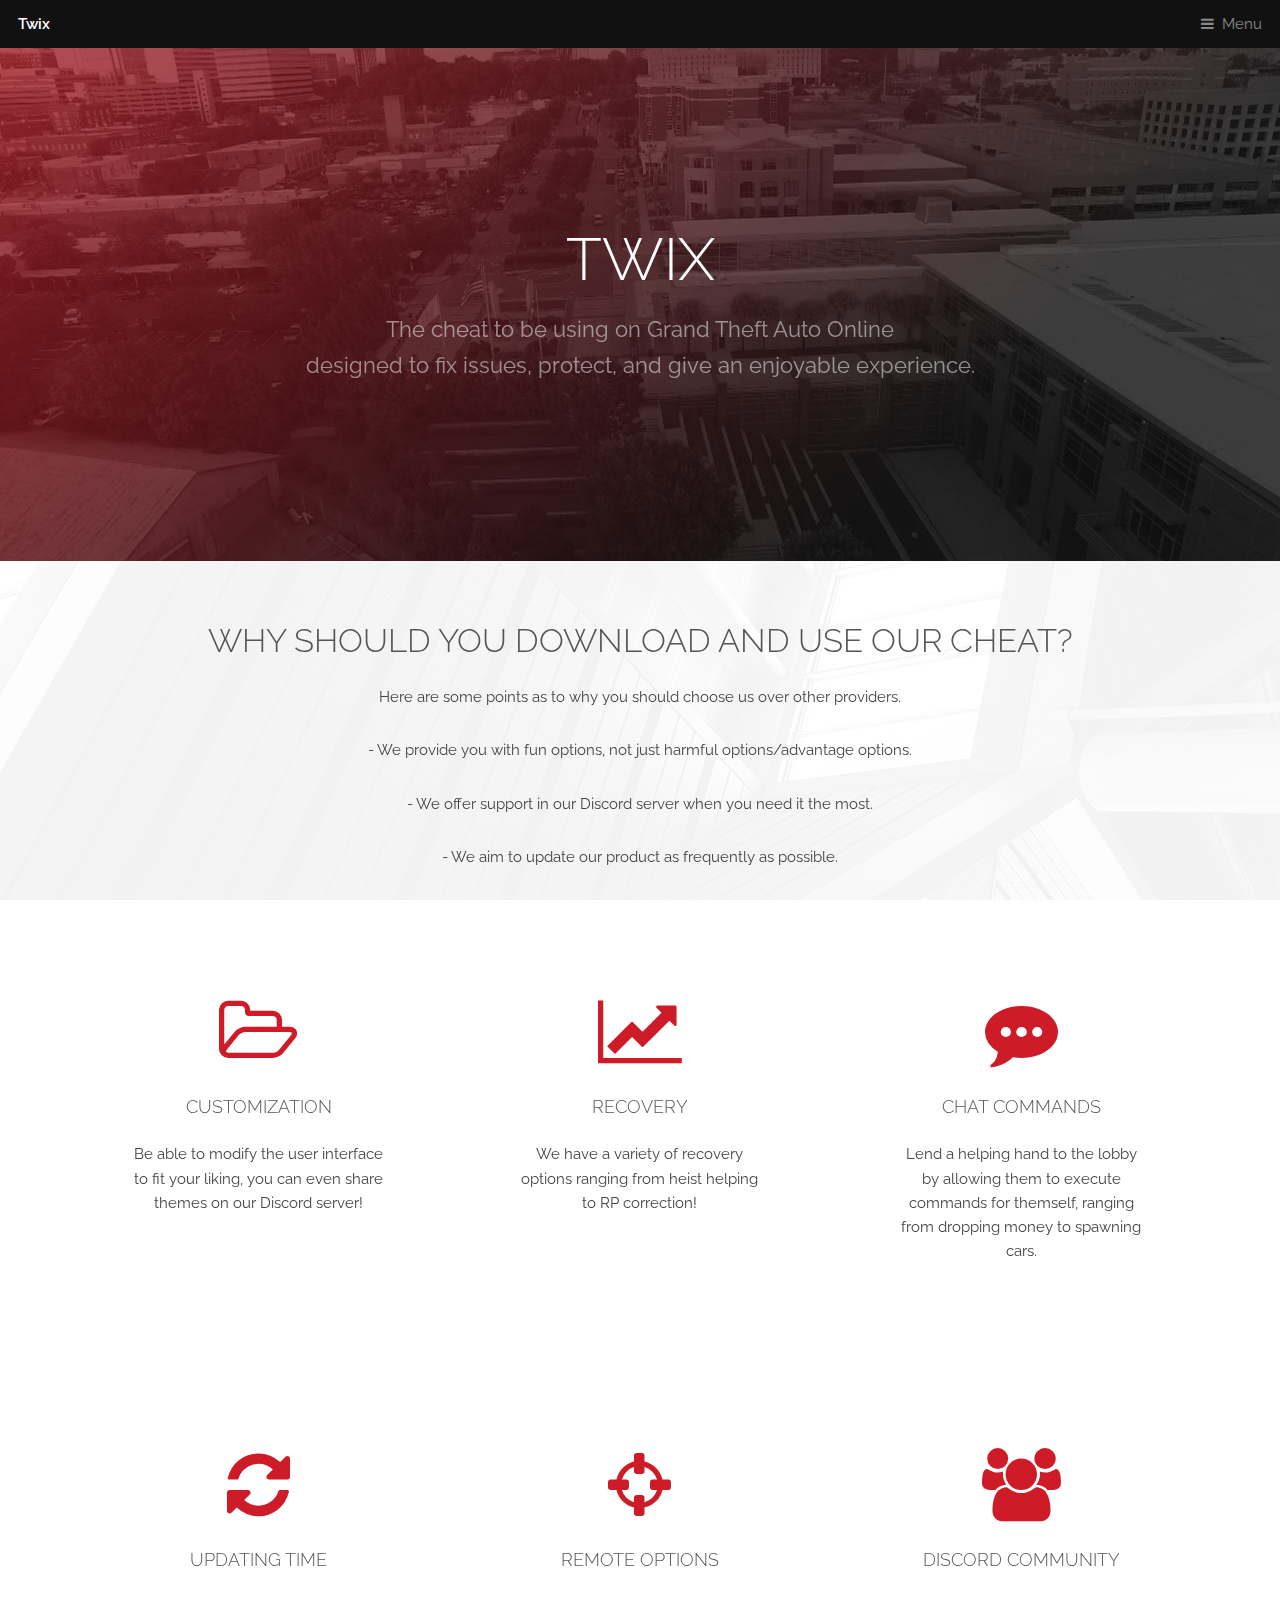
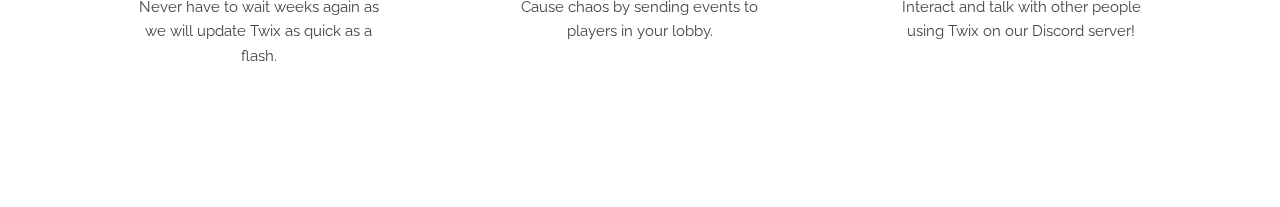
==== index.html @ bff17b13 "Add files via upload" ====
<!DOCTYPE HTML>
<html>
<head>
	<title>Twix</title>
	<meta charset="utf-8" />
	<meta name="og:title" content="Twix">
	<meta name="og:site_name" content="Twix Menu">
	<meta name="og:url" content="index.html">
	<meta name="og:description" content="Welcome To Twix, A Mod Menu Made for GTA V!">
	<meta name="og:type" content="website">
	<meta name="viewport" content="width=device-width, initial-scale=1, user-scalable=no" />
	<meta name="description" content="" />
	<meta name="keywords" content="" />
	<link rel="stylesheet" href="assets/css/main.css" />
	<link rel='icon' href="images/logo.jpeg" type='image/x-icon'/ >
</head>
	<body class="is-preload">

		<!-- Header -->
			<header id="header">
				<a class="logo" href="index-2.html">Twix</a>
				<nav>
					<a href="#menu">Menu</a>
				</nav>
			</header>

		<!-- Nav -->
			<nav id="menu">
				<ul class="links">
					<li><a href="index.html">Home</a></li>
					<li><a href="https://discord.gg/k2utzBWX7V">Discord Server</a></li>
					<li><a href="https://www.youtube.com/c/Lifixx">YouTube channel</a></li>
					<li><a href="https://github.com/TwixDev">GitHub Profile</a></li>
				</ul>
			</nav>

		<!-- Banner -->
			<section id="banner">
				<div class="inner">
					<h1>Twix</h1>
					<p>The cheat to be using on Grand Theft Auto Online<br />
					designed to fix issues, protect, and give an enjoyable experience.</p>
				</div>
				<video autoplay loop muted playsinline src="images/Intro.mp4"></video>
			</section>

		<!-- Highlights -->
			<section class="wrapper">
				<div class="inner">
					<header class="special">
						<h2>Why should you download and use our cheat?</h2>
						<p>Here are some points as to why you should choose us over other providers.</p>
						<p> - We provide you with fun options, not just harmful options/advantage options. </p>
						<p> - We offer support in our Discord server when you need it the most. </p>
						<p> - We aim to update our product as frequently as possible. </p>
					</header>
					<div class="highlights">
						<section>
							<div class="content">
								<header>
									<a href="#" class="icon fa-folder-open-o"><span class="label">Icon</span></a>
									<h3>Customization</h3>
								</header>
								<p>Be able to modify the user interface to fit your liking, you can even share themes on our Discord server!</p>
							</div>
						</section>
						<section>
							<div class="content">
								<header>
									<a href="#" class="icon fa-line-chart"><span class="label">Icon</span></a>
									<h3>Recovery</h3>
								</header>
								<p>We have a variety of recovery options ranging from heist helping to RP correction!</p>
							</div>
						</section>
						<section>
							<div class="content">
								<header>
									<a href="#" class="icon fa-commenting"><span class="label">Icon</span></a>
									<h3>Chat Commands</h3>
								</header>
								<p>Lend a helping hand to the lobby by allowing them to execute commands for themself, ranging from dropping money to spawning cars.</p>
							</div>
						</section>
						<section>
							<div class="content">
								<header>
									<a href="#" class="icon fa-refresh"><span class="label">Icon</span></a>
									<h3>Updating time</h3>
								</header>
								<p>Never have to wait weeks again as we will update Twix as quick as a flash.</p>
							</div>
						</section>
						<section>
							<div class="content">
								<header>
									<a href="#" class="icon fa-crosshairs"><span class="label">Icon</span></a>
									<h3>Remote Options</h3>
								</header>
								<p>Cause chaos by sending events to players in your lobby.</p>
							</div>
						</section>
						<section>
							<div class="content">
								<header>
									<a href="#" class="icon fa-users"><span class="label">Icon</span></a>
									<h3>Discord community</h3>
								</header>
								<p>Interact and talk with other people using Twix on our Discord server!</p>
							</div>
						</section>
					</div>
				</div>
			</section>

		<!-- Scripts -->
			<script src="assets/js/jquery.min.js"></script>
			<script src="assets/js/browser.min.js"></script>
			<script src="assets/js/breakpoints.min.js"></script>
			<script src="assets/js/util.js"></script>
			<script src="assets/js/main.js"></script>
	</body>
</html>
---- assets/css/main.css ----
@import url(font-awesome.min.css);
@import url("https://fonts.googleapis.com/css?family=Raleway:200,300,400,500,600");
/*
	Industrious by TEMPLATED
	templated.co @templatedco
	Released for free under the Creative Commons Attribution 3.0 license (templated.co/license)
*/
/* Basic */
@-ms-viewport {
  width: device-width; }
body {
  -ms-overflow-style: scrollbar; }

@media screen and (max-width: 480px) {
  html, body {
    min-width: 320px; } }
html {
  box-sizing: border-box; }

*, *:before, *:after {
  box-sizing: inherit; }

body {
  background: #ffffff; }
  body.is-preload *, body.is-preload *:before, body.is-preload *:after {
    -moz-animation: none !important;
    -webkit-animation: none !important;
    -ms-animation: none !important;
    animation: none !important;
    -moz-transition: none !important;
    -webkit-transition: none !important;
    -ms-transition: none !important;
    transition: none !important; }

html, body, div, span, applet, object,
iframe, h1, h2, h3, h4, h5, h6, p, blockquote,
pre, a, abbr, acronym, address, big, cite,
code, del, dfn, em, img, ins, kbd, q, s, samp,
small, strike, strong, sub, sup, tt, var, b,
u, i, center, dl, dt, dd, ol, ul, li, fieldset,
form, label, legend, table, caption, tbody,
tfoot, thead, tr, th, td, article, aside,
canvas, details, embed, figure, figcaption,
footer, header, hgroup, menu, nav, output, ruby,
section, summary, time, mark, audio, video {
  margin: 0;
  padding: 0;
  border: 0;
  font-size: 100%;
  font: inherit;
  vertical-align: baseline; }

article, aside, details, figcaption, figure,
footer, header, hgroup, menu, nav, section {
  display: block; }

body {
  line-height: 1; }

ol, ul {
  list-style: none; }

blockquote, q {
  quotes: none; }
  blockquote:before, blockquote:after, q:before, q:after {
    content: '';
    content: none; }

table {
  border-collapse: collapse;
  border-spacing: 0; }

body {
  -webkit-text-size-adjust: none; }

mark {
  background-color: transparent;
  color: inherit; }

input::-moz-focus-inner {
  border: 0;
  padding: 0; }

input, select, textarea {
  -moz-appearance: none;
  -webkit-appearance: none;
  -ms-appearance: none;
  appearance: none; }

/* Typography */
html {
  font-size: 13pt; }
  @media screen and (max-width: 1680px) {
    html {
      font-size: 11pt; } }
  @media screen and (max-width: 980px) {
    html {
      font-size: 12pt; } }
  @media screen and (max-width: 480px) {
    html {
      font-size: 11pt; } }

body {
  background-color: #ffffff;
  color: #444444; }

body, input, select, textarea {
  font-family: "Raleway", Arial, Helvetica, sans-serif;
  font-weight: 400;
  font-size: 1rem;
  line-height: 1.65; }

a {
  -moz-transition: color 0.2s ease-in-out;
  -webkit-transition: color 0.2s ease-in-out;
  -ms-transition: color 0.2s ease-in-out;
  transition: color 0.2s ease-in-out;
  text-decoration: underline; }
  a:hover {
    text-decoration: none; }

strong, b {
  font-weight: 600; }

em, i {
  font-style: italic; }

p {
  margin: 0 0 2rem 0; }

header.special {
  text-align: center;
  margin-bottom: 4rem; }
  header.special p {
    max-width: 75%;
    margin-left: auto;
    margin-right: auto; }

h1, h2, h3, h4, h5, h6 {
  font-weight: 300;
  line-height: 1.5;
  text-transform: uppercase;
  margin: 0 0 1.5rem 0; }
  h1 a, h2 a, h3 a, h4 a, h5 a, h6 a {
    color: inherit;
    text-decoration: none; }

h1 {
  font-size: 3rem;
  line-height: 1.2; }

h2 {
  font-size: 2.25rem;
  line-height: 1.3; }

h3 {
  font-size: 1.25rem; }

h4 {
  font-size: 1rem; }

h5 {
  font-size: 0.9rem; }

h6 {
  font-size: 0.7rem; }

@media screen and (max-width: 736px) {
  h1 {
    font-size: 2.75rem;
    line-height: 1.3; }

  h2 {
    font-size: 1.75rem;
    line-height: 1.5; }

  h3 {
    font-size: 1.25rem; } }
sub {
  font-size: 0.8rem;
  position: relative;
  top: 0.5rem; }

sup {
  font-size: 0.8rem;
  position: relative;
  top: -0.5rem; }

blockquote {
  border-left: solid 0.5rem;
  font-style: italic;
  margin: 0 0 2rem 0;
  padding: 1rem 0 1rem 2rem; }

code {
  border-radius: 4px;
  border: solid 1px;
  font-family: "Courier New", monospace;
  font-size: 0.9rem;
  margin: 0 0.25rem;
  padding: 0.25rem 0.65rem; }

pre {
  -webkit-overflow-scrolling: touch;
  font-family: "Courier New", monospace;
  font-size: 0.9rem;
  margin: 0 0 2rem 0; }
  pre code {
    display: block;
    line-height: 1.75;
    padding: 1rem 1.5rem;
    overflow-x: auto; }

hr {
  border: 0;
  border-bottom: solid 1px;
  margin: 2rem 0; }
  hr.major {
    margin: 4rem 0; }

input, select, textarea {
  color: #555555; }

a {
  color: #ce1b28; }

strong, b {
  color: #555555; }

h1, h2, h3, h4, h5, h6 {
  color: #555555; }

blockquote {
  border-left-color: rgba(0, 0, 0, 0.25); }

code {
  background: rgba(0, 0, 0, 0.075);
  border-color: rgba(0, 0, 0, 0.25); }

hr {
  border-bottom-color: rgba(0, 0, 0, 0.25); }

/* Inner */
.inner {
  margin: 0 auto;
  width: 75rem;
  max-width: calc(100% - 6rem); }
  @media screen and (max-width: 480px) {
    .inner {
      max-width: calc(100% - 3rem); } }

/* Button */
input[type="submit"],
input[type="reset"],
input[type="button"],
button,
.button {
  -moz-appearance: none;
  -webkit-appearance: none;
  -ms-appearance: none;
  appearance: none;
  -moz-transition: background-color 0.2s ease-in-out, box-shadow 0.2s ease-in-out, color 0.2s ease-in-out;
  -webkit-transition: background-color 0.2s ease-in-out, box-shadow 0.2s ease-in-out, color 0.2s ease-in-out;
  -ms-transition: background-color 0.2s ease-in-out, box-shadow 0.2s ease-in-out, color 0.2s ease-in-out;
  transition: background-color 0.2s ease-in-out, box-shadow 0.2s ease-in-out, color 0.2s ease-in-out;
  border: 0;
  border-radius: 4px;
  cursor: pointer;
  display: inline-block;
  font-weight: 600;
  height: 3.25rem;
  line-height: 3.25rem;
  padding: 0 1.75rem;
  text-align: center;
  text-decoration: none;
  white-space: nowrap; }
  input[type="submit"].small,
  input[type="reset"].small,
  input[type="button"].small,
  button.small,
  .button.small {
    font-size: 0.8rem;
    height: 2.4375rem;
    line-height: 2.4375rem;
    padding: 0 1.25rem; }
  input[type="submit"].large,
  input[type="reset"].large,
  input[type="button"].large,
  button.large,
  .button.large {
    font-size: 1.35rem;
    height: 4.0625rem;
    line-height: 4.0625rem;
    padding: 0 2rem; }
  input[type="submit"].wide,
  input[type="reset"].wide,
  input[type="button"].wide,
  button.wide,
  .button.wide {
    min-width: 13rem; }
  input[type="submit"].icon:before,
  input[type="reset"].icon:before,
  input[type="button"].icon:before,
  button.icon:before,
  .button.icon:before {
    margin-right: 0.5rem; }
  input[type="submit"].fit,
  input[type="reset"].fit,
  input[type="button"].fit,
  button.fit,
  .button.fit {
    width: 100%; }
  input[type="submit"].disabled, input[type="submit"]:disabled,
  input[type="reset"].disabled,
  input[type="reset"]:disabled,
  input[type="button"].disabled,
  input[type="button"]:disabled,
  button.disabled,
  button:disabled,
  .button.disabled,
  .button:disabled {
    pointer-events: none;
    opacity: 0.25; }

input[type="submit"],
input[type="reset"],
input[type="button"],
button,
.button {
  background-color: transparent;
  box-shadow: inset 0 0 0 1px #555555;
  color: #555555 !important; }
  input[type="submit"]:hover,
  input[type="reset"]:hover,
  input[type="button"]:hover,
  button:hover,
  .button:hover {
    box-shadow: inset 0 0 0 1px #ce1b28;
    color: #ce1b28 !important; }
    input[type="submit"]:hover:active,
    input[type="reset"]:hover:active,
    input[type="button"]:hover:active,
    button:hover:active,
    .button:hover:active {
      background-color: rgba(206, 27, 40, 0.25); }
  input[type="submit"].primary,
  input[type="reset"].primary,
  input[type="button"].primary,
  button.primary,
  .button.primary {
    box-shadow: none;
    background-color: #ce1b28;
    color: #ffffff !important; }
    input[type="submit"].primary:hover,
    input[type="reset"].primary:hover,
    input[type="button"].primary:hover,
    button.primary:hover,
    .button.primary:hover {
      background-color: #e2212f;
      box-shadow: none; }
      input[type="submit"].primary:hover:active,
      input[type="reset"].primary:hover:active,
      input[type="button"].primary:hover:active,
      button.primary:hover:active,
      .button.primary:hover:active {
        background-color: #b71824; }

/* Form */
form {
  margin: 0 0 2rem 0; }

input[type="text"],
input[type="password"],
input[type="email"],
input[type="tel"],
input[type="search"],
input[type="url"],
select,
textarea {
  -moz-appearance: none;
  -webkit-appearance: none;
  -ms-appearance: none;
  appearance: none;
  border-radius: 4px;
  border: none;
  border: solid 1px;
  color: inherit;
  display: block;
  outline: 0;
  padding: 0 1rem;
  text-decoration: none;
  width: 100%; }
  input[type="text"]:invalid,
  input[type="password"]:invalid,
  input[type="email"]:invalid,
  input[type="tel"]:invalid,
  input[type="search"]:invalid,
  input[type="url"]:invalid,
  select:invalid,
  textarea:invalid {
    box-shadow: none; }

label {
  display: block;
  font-size: 1rem;
  font-weight: 600;
  margin: 0 0 1rem 0; }

input[type="text"],
input[type="password"],
input[type="email"],
input[type="tel"],
input[type="search"],
input[type="url"] {
  height: 3.25rem; }

select {
  background-size: 1.25rem;
  background-repeat: no-repeat;
  background-position: calc(100% - 1rem) center;
  height: 3.25rem;
  padding-right: 3.25rem;
  text-overflow: ellipsis; }
  select:focus::-ms-value {
    background-color: transparent; }
  select::-ms-expand {
    display: none; }

textarea {
  padding: 0.75rem 1rem; }

input[type="checkbox"],
input[type="radio"] {
  -moz-appearance: none;
  -webkit-appearance: none;
  -ms-appearance: none;
  appearance: none;
  display: block;
  float: left;
  margin-right: -2rem;
  opacity: 0;
  width: 1rem;
  z-index: -1; }
  input[type="checkbox"] + label,
  input[type="radio"] + label {
    text-decoration: none;
    cursor: pointer;
    display: inline-block;
    font-size: 1rem;
    font-weight: 400;
    padding-left: 2.825rem;
    padding-right: 0.875rem;
    position: relative; }
    input[type="checkbox"] + label:before,
    input[type="radio"] + label:before {
      -moz-osx-font-smoothing: grayscale;
      -webkit-font-smoothing: antialiased;
      font-family: FontAwesome;
      font-style: normal;
      font-weight: normal;
      text-transform: none !important; }
    input[type="checkbox"] + label:before,
    input[type="radio"] + label:before {
      border-radius: 4px;
      border: solid 1px;
      content: '';
      display: inline-block;
      height: 1.95rem;
      left: 0;
      line-height: 1.86875rem;
      position: absolute;
      text-align: center;
      top: -0.1625rem;
      width: 1.95rem; }
  input[type="checkbox"]:checked + label:before,
  input[type="radio"]:checked + label:before {
    content: '\f00c'; }

input[type="checkbox"] + label:before {
  border-radius: 4px; }

input[type="radio"] + label:before {
  border-radius: 100%; }

::-webkit-input-placeholder {
  opacity: 1.0; }

:-moz-placeholder {
  opacity: 1.0; }

::-moz-placeholder {
  opacity: 1.0; }

:-ms-input-placeholder {
  opacity: 1.0; }

label {
  color: #555555; }

input[type="text"],
input[type="password"],
input[type="email"],
input[type="tel"],
input[type="search"],
input[type="url"],
select,
textarea {
  background-color: rgba(0, 0, 0, 0.075);
  border-color: rgba(0, 0, 0, 0.25); }
  input[type="text"]:focus,
  input[type="password"]:focus,
  input[type="email"]:focus,
  input[type="tel"]:focus,
  input[type="search"]:focus,
  input[type="url"]:focus,
  select:focus,
  textarea:focus {
    border-color: #ce1b28;
    box-shadow: 0 0 0 1px #ce1b28; }

select {
  background-image: url("data:image/svg+xml;charset=utf8,%3Csvg xmlns='http://www.w3.org/2000/svg' width='40' height='40' preserveAspectRatio='none' viewBox='0 0 40 40'%3E%3Cpath d='M9.4,12.3l10.4,10.4l10.4-10.4c0.2-0.2,0.5-0.4,0.9-0.4c0.3,0,0.6,0.1,0.9,0.4l3.3,3.3c0.2,0.2,0.4,0.5,0.4,0.9 c0,0.4-0.1,0.6-0.4,0.9L20.7,31.9c-0.2,0.2-0.5,0.4-0.9,0.4c-0.3,0-0.6-0.1-0.9-0.4L4.3,17.3c-0.2-0.2-0.4-0.5-0.4-0.9 c0-0.4,0.1-0.6,0.4-0.9l3.3-3.3c0.2-0.2,0.5-0.4,0.9-0.4S9.1,12.1,9.4,12.3z' fill='rgba(0, 0, 0, 0.25)' /%3E%3C/svg%3E"); }
  select option {
    color: #444444;
    background-color: #ffffff; }

input[type="checkbox"] + label,
input[type="radio"] + label {
  color: #444444; }
  input[type="checkbox"] + label:before,
  input[type="radio"] + label:before {
    background: rgba(0, 0, 0, 0.075);
    border-color: rgba(0, 0, 0, 0.25); }
input[type="checkbox"]:checked + label:before,
input[type="radio"]:checked + label:before {
  background-color: #ce1b28;
  border-color: #ce1b28;
  color: #ffffff; }
input[type="checkbox"]:focus + label:before,
input[type="radio"]:focus + label:before {
  border-color: #ce1b28;
  box-shadow: 0 0 0 1px #ce1b28; }

::-webkit-input-placeholder {
  color: #bbbbbb !important; }

:-moz-placeholder {
  color: #bbbbbb !important; }

::-moz-placeholder {
  color: #bbbbbb !important; }

:-ms-input-placeholder {
  color: #bbbbbb !important; }

/* List */
ol {
  list-style: decimal;
  margin: 0 0 2rem 0;
  padding-left: 1.25rem; }
  ol li {
    padding-left: 0.25rem; }

ul {
  list-style: disc;
  margin: 0 0 2rem 0;
  padding-left: 1rem; }
  ul li {
    padding-left: 0.325rem; }
  ul.plain {
    list-style: none;
    padding-left: 0; }
    ul.plain li {
      margin-bottom: 1rem; }
      ul.plain li .icon {
        border-radius: 4px;
        color: #ffffff;
        display: inline-block;
        margin-right: 1rem;
        text-align: center;
        width: 2rem;
        height: 2rem;
        line-height: 2rem;
        background: rgba(0, 0, 0, 0.5); }
  ul.alt {
    list-style: none;
    padding-left: 0; }
    ul.alt li {
      border-top: solid 1px;
      padding: 0.75rem 0; }
      ul.alt li:first-child {
        border-top: 0;
        padding-top: 0; }
      ul.alt li:last-child {
        padding-bottom: 0; }

dl {
  margin: 0 0 2rem 0; }
  dl dt {
    display: block;
    font-weight: 600;
    margin: 0 0 1rem 0; }
  dl dd {
    margin-left: 1.5rem; }

ul.alt li {
  border-top-color: rgba(0, 0, 0, 0.25); }

/* Table */
.table-wrapper {
  -webkit-overflow-scrolling: touch;
  overflow-x: auto; }

table {
  margin: 0 0 2rem 0;
  width: 100%; }
  table tbody tr {
    border: solid 1px;
    border-left: 0;
    border-right: 0; }
  table td {
    padding: 0.75rem 0.75rem; }
  table th {
    font-size: 0.9rem;
    font-weight: 600;
    padding: 0 0.75rem 0.75rem 0.75rem;
    text-align: left; }
  table thead {
    border-bottom: solid 2px; }
  table tfoot {
    border-top: solid 2px; }
  table.alt {
    border-collapse: separate; }
    table.alt tbody tr td {
      border: solid 1px;
      border-left-width: 0;
      border-top-width: 0; }
      table.alt tbody tr td:first-child {
        border-left-width: 1px; }
    table.alt tbody tr:first-child td {
      border-top-width: 1px; }
    table.alt thead {
      border-bottom: 0; }
    table.alt tfoot {
      border-top: 0; }

table tbody tr {
  border-color: rgba(0, 0, 0, 0.25); }
  table tbody tr:nth-child(2n + 1) {
    background-color: rgba(0, 0, 0, 0.075); }
table th {
  color: #555555; }
table thead {
  border-bottom-color: rgba(0, 0, 0, 0.25); }
table tfoot {
  border-top-color: rgba(0, 0, 0, 0.25); }
table.alt tbody tr td {
  border-color: rgba(0, 0, 0, 0.25); }

/* Highlights */
.highlights {
  width: 100%;
  margin: 2.5rem 0;
  display: -moz-flex;
  display: -webkit-flex;
  display: -ms-flex;
  display: flex;
  -moz-flex-wrap: wrap;
  -webkit-flex-wrap: wrap;
  -ms-flex-wrap: wrap;
  flex-wrap: wrap;
  -moz-align-items: -moz-stretch;
  -webkit-align-items: -webkit-stretch;
  -ms-align-items: -ms-stretch;
  align-items: stretch; }
  .highlights > * {
    -moz-flex-shrink: 1;
    -webkit-flex-shrink: 1;
    -ms-flex-shrink: 1;
    flex-shrink: 1;
    -moz-flex-grow: 0;
    -webkit-flex-grow: 0;
    -ms-flex-grow: 0;
    flex-grow: 0; }
  .highlights > * {
    width: 33.3333333333%; }
  .highlights > * {
    padding: 1.5rem;
    width: calc(33.3333333333% + 1rem); }
  .highlights > :nth-child(-n + 3) {
    padding-top: 0; }
  .highlights > :nth-last-child(-n + 3) {
    padding-bottom: 0; }
  .highlights > :nth-child(3n + 1) {
    padding-left: 0; }
  .highlights > :nth-child(3n) {
    padding-right: 0; }
  .highlights > :nth-child(3n + 1),
  .highlights > :nth-child(3n) {
    width: calc(33.3333333333% + -0.5rem); }
  .highlights .content {
    border-radius: 4px;
    height: 100%;
    padding: 3rem;
    text-align: center; }
    .highlights .content .icon {
      font-size: 5rem; }
  .highlights > div > :last-child {
    margin-bottom: 0; }
  @media screen and (max-width: 980px) {
    .highlights > * {
      width: 50%; }
    .highlights > * {
      padding: 1rem;
      width: calc(33.3333333333% + 0.6666666667rem); }
    .highlights > :nth-child(-n + 3) {
      padding-top: 1rem; }
    .highlights > :nth-last-child(-n + 3) {
      padding-bottom: 1rem; }
    .highlights > :nth-child(3n + 1) {
      padding-left: 1rem; }
    .highlights > :nth-child(3n) {
      padding-right: 1rem; }
    .highlights > :nth-child(3n + 1),
    .highlights > :nth-child(3n) {
      padding: 1rem;
      width: calc(50% + 1rem); }
    .highlights > * {
      padding: 1rem;
      width: calc(50% + 1rem); }
    .highlights > :nth-child(-n + 2) {
      padding-top: 0; }
    .highlights > :nth-last-child(-n + 2) {
      padding-bottom: 0; }
    .highlights > :nth-child(2n + 1) {
      padding-left: 0; }
    .highlights > :nth-child(2n) {
      padding-right: 0; }
    .highlights > :nth-child(2n + 1),
    .highlights > :nth-child(2n) {
      width: calc(50% + 0rem); }
    .highlights .content {
      padding: 2rem; } }
  @media screen and (max-width: 736px) {
    .highlights > * {
      width: 100%; }
    .highlights > * {
      padding: 1rem;
      width: calc(33.3333333333% + 0.6666666667rem); }
    .highlights > :nth-child(-n + 3) {
      padding-top: 1rem; }
    .highlights > :nth-last-child(-n + 3) {
      padding-bottom: 1rem; }
    .highlights > :nth-child(3n + 1) {
      padding-left: 1rem; }
    .highlights > :nth-child(3n) {
      padding-right: 1rem; }
    .highlights > :nth-child(3n + 1),
    .highlights > :nth-child(3n) {
      padding: 1rem;
      width: calc(100% + 2rem); }
    .highlights > * {
      padding: 1rem;
      width: calc(50% + 1rem); }
    .highlights > :nth-child(-n + 2) {
      padding-top: 1rem; }
    .highlights > :nth-last-child(-n + 2) {
      padding-bottom: 1rem; }
    .highlights > :nth-child(2n + 1) {
      padding-left: 1rem; }
    .highlights > :nth-child(2n) {
      padding-right: 1rem; }
    .highlights > :nth-child(2n + 1),
    .highlights > :nth-child(2n) {
      padding: 1rem;
      width: calc(100% + 2rem); }
    .highlights > * {
      padding: 1rem;
      width: calc(100% + 2rem); }
    .highlights > :nth-child(-n + 1) {
      padding-top: 0; }
    .highlights > :nth-last-child(-n + 1) {
      padding-bottom: 0; }
    .highlights > :nth-child(1n + 1) {
      padding-left: 0; }
    .highlights > :nth-child(1n) {
      padding-right: 0; }
    .highlights > :nth-child(1n + 1),
    .highlights > :nth-child(1n) {
      width: calc(100% + 1rem); } }

.highlights .content {

  background: #FFFFFF;
}

/* Testimonials */
.testimonials {
  margin: 2.5rem 0;
  width: 100%;
  display: -moz-flex;
  display: -webkit-flex;
  display: -ms-flex;
  display: flex;
  -moz-flex-wrap: wrap;
  -webkit-flex-wrap: wrap;
  -ms-flex-wrap: wrap;
  flex-wrap: wrap;
  -moz-align-items: -moz-stretch;
  -webkit-align-items: -webkit-stretch;
  -ms-align-items: -ms-stretch;
  align-items: stretch; }
  .testimonials > * {
    -moz-flex-shrink: 1;
    -webkit-flex-shrink: 1;
    -ms-flex-shrink: 1;
    flex-shrink: 1;
    -moz-flex-grow: 0;
    -webkit-flex-grow: 0;
    -ms-flex-grow: 0;
    flex-grow: 0; }
  .testimonials > * {
    width: 33.3333333333%; }
  .testimonials > * {
    padding: 1.5rem;
    width: calc(33.3333333333% + 1rem); }
  .testimonials > :nth-child(-n + 3) {
    padding-top: 0; }
  .testimonials > :nth-last-child(-n + 3) {
    padding-bottom: 0; }
  .testimonials > :nth-child(3n + 1) {
    padding-left: 0; }
  .testimonials > :nth-child(3n) {
    padding-right: 0; }
  .testimonials > :nth-child(3n + 1),
  .testimonials > :nth-child(3n) {
    width: calc(33.3333333333% + -0.5rem); }
  .testimonials .content {
    border-radius: 4px;
    height: 100%;
    padding: 3rem; }
    .testimonials .content .author {
      display: -moz-flex;
      display: -webkit-flex;
      display: -ms-flex;
      display: flex;
      -moz-align-items: center;
      -webkit-align-items: center;
      -ms-align-items: center;
      align-items: center; }
      .testimonials .content .author blockquote {
        margin: 0; }
      .testimonials .content .author .image {
        margin-right: 2rem;
        width: 20%; }
        .testimonials .content .author .image img {
          border-radius: 100%;
          max-width: 100%; }
    .testimonials .content .credit {
      font-size: 0.75rem; }
    .testimonials .content p:last-child {
      margin: 0; }
  .testimonials > div > :last-child {
    margin-bottom: 0; }
  @media screen and (max-width: 980px) {
    .testimonials > * {
      width: 50%; }
    .testimonials > * {
      padding: 1rem;
      width: calc(33.3333333333% + 0.6666666667rem); }
    .testimonials > :nth-child(-n + 3) {
      padding-top: 1rem; }
    .testimonials > :nth-last-child(-n + 3) {
      padding-bottom: 1rem; }
    .testimonials > :nth-child(3n + 1) {
      padding-left: 1rem; }
    .testimonials > :nth-child(3n) {
      padding-right: 1rem; }
    .testimonials > :nth-child(3n + 1),
    .testimonials > :nth-child(3n) {
      padding: 1rem;
      width: calc(50% + 1rem); }
    .testimonials > * {
      padding: 1rem;
      width: calc(50% + 1rem); }
    .testimonials > :nth-child(-n + 2) {
      padding-top: 0; }
    .testimonials > :nth-last-child(-n + 2) {
      padding-bottom: 0; }
    .testimonials > :nth-child(2n + 1) {
      padding-left: 0; }
    .testimonials > :nth-child(2n) {
      padding-right: 0; }
    .testimonials > :nth-child(2n + 1),
    .testimonials > :nth-child(2n) {
      width: calc(50% + 0rem); }
    .testimonials .content {
      padding: 2rem; } }
  @media screen and (max-width: 736px) {
    .testimonials > * {
      width: 100%; }
    .testimonials > * {
      padding: 1rem;
      width: calc(33.3333333333% + 0.6666666667rem); }
    .testimonials > :nth-child(-n + 3) {
      padding-top: 1rem; }
    .testimonials > :nth-last-child(-n + 3) {
      padding-bottom: 1rem; }
    .testimonials > :nth-child(3n + 1) {
      padding-left: 1rem; }
    .testimonials > :nth-child(3n) {
      padding-right: 1rem; }
    .testimonials > :nth-child(3n + 1),
    .testimonials > :nth-child(3n) {
      padding: 1rem;
      width: calc(100% + 2rem); }
    .testimonials > * {
      padding: 1rem;
      width: calc(50% + 1rem); }
    .testimonials > :nth-child(-n + 2) {
      padding-top: 1rem; }
    .testimonials > :nth-last-child(-n + 2) {
      padding-bottom: 1rem; }
    .testimonials > :nth-child(2n + 1) {
      padding-left: 1rem; }
    .testimonials > :nth-child(2n) {
      padding-right: 1rem; }
    .testimonials > :nth-child(2n + 1),
    .testimonials > :nth-child(2n) {
      padding: 1rem;
      width: calc(100% + 2rem); }
    .testimonials > * {
      padding: 1rem;
      width: calc(100% + 2rem); }
    .testimonials > :nth-child(-n + 1) {
      padding-top: 0; }
    .testimonials > :nth-last-child(-n + 1) {
      padding-bottom: 0; }
    .testimonials > :nth-child(1n + 1) {
      padding-left: 0; }
    .testimonials > :nth-child(1n) {
      padding-right: 0; }
    .testimonials > :nth-child(1n + 1),
    .testimonials > :nth-child(1n) {
      width: calc(100% + 1rem); } }

.testimonials .content {
  background: #ffffff;
  box-shadow: 0px 0px 4px 1px rgba(0, 0, 0, 0.025); }
  .testimonials .content .credit strong {
    color: #ce1b28; }

/* Actions */
ul.actions {
  display: -moz-flex;
  display: -webkit-flex;
  display: -ms-flex;
  display: flex;
  cursor: default;
  list-style: none;
  margin-left: -1rem;
  padding-left: 0; }
  ul.actions li {
    padding: 0 0 0 1rem;
    vertical-align: middle; }
  ul.actions.special {
    -moz-justify-content: center;
    -webkit-justify-content: center;
    -ms-justify-content: center;
    justify-content: center;
    width: calc(100% + 1rem); }
  ul.actions.stacked {
    -moz-flex-direction: column;
    -webkit-flex-direction: column;
    -ms-flex-direction: column;
    flex-direction: column;
    margin-left: 0; }
    ul.actions.stacked li {
      padding: 1.3rem 0 0 0; }
      ul.actions.stacked li:first-child {
        padding-top: 0; }
  ul.actions.fit {
    width: calc(100% + 1rem); }
    ul.actions.fit li {
      -moz-flex-grow: 1;
      -webkit-flex-grow: 1;
      -ms-flex-grow: 1;
      flex-grow: 1;
      -moz-flex-shrink: 1;
      -webkit-flex-shrink: 1;
      -ms-flex-shrink: 1;
      flex-shrink: 1;
      width: 100%; }
      ul.actions.fit li > * {
        width: 100%; }
    ul.actions.fit.stacked {
      width: 100%; }
  @media screen and (max-width: 480px) {
    ul.actions:not(.fixed) {
      -moz-flex-direction: column;
      -webkit-flex-direction: column;
      -ms-flex-direction: column;
      flex-direction: column;
      margin-left: 0;
      width: 100% !important; }
      ul.actions:not(.fixed) li {
        -moz-flex-grow: 1;
        -webkit-flex-grow: 1;
        -ms-flex-grow: 1;
        flex-grow: 1;
        -moz-flex-shrink: 1;
        -webkit-flex-shrink: 1;
        -ms-flex-shrink: 1;
        flex-shrink: 1;
        padding: 1rem 0 0 0;
        text-align: center;
        width: 100%; }
        ul.actions:not(.fixed) li > * {
          width: 100%; }
        ul.actions:not(.fixed) li:first-child {
          padding-top: 0; }
        ul.actions:not(.fixed) li input[type="submit"],
        ul.actions:not(.fixed) li input[type="reset"],
        ul.actions:not(.fixed) li input[type="button"],
        ul.actions:not(.fixed) li button,
        ul.actions:not(.fixed) li .button {
          width: 100%; }
          ul.actions:not(.fixed) li input[type="submit"].icon:before,
          ul.actions:not(.fixed) li input[type="reset"].icon:before,
          ul.actions:not(.fixed) li input[type="button"].icon:before,
          ul.actions:not(.fixed) li button.icon:before,
          ul.actions:not(.fixed) li .button.icon:before {
            margin-left: -0.5rem; } }

/* Grid */
.row {
  display: flex;
  flex-wrap: wrap;
  box-sizing: border-box; }
  .row > * {
    box-sizing: border-box; }
  .row.gtr-uniform > * > :last-child {
    margin-bottom: 0; }

.row > .imp {
  order: -1; }
.row > .col-1 {
  width: 8.3333333333%; }
.row > .off-1 {
  margin-left: 8.3333333333%; }
.row > .col-2 {
  width: 16.6666666667%; }
.row > .off-2 {
  margin-left: 16.6666666667%; }
.row > .col-3 {
  width: 25%; }
.row > .off-3 {
  margin-left: 25%; }
.row > .col-4 {
  width: 33.3333333333%; }
.row > .off-4 {
  margin-left: 33.3333333333%; }
.row > .col-5 {
  width: 41.6666666667%; }
.row > .off-5 {
  margin-left: 41.6666666667%; }
.row > .col-6 {
  width: 50%; }
.row > .off-6 {
  margin-left: 50%; }
.row > .col-7 {
  width: 58.3333333333%; }
.row > .off-7 {
  margin-left: 58.3333333333%; }
.row > .col-8 {
  width: 66.6666666667%; }
.row > .off-8 {
  margin-left: 66.6666666667%; }
.row > .col-9 {
  width: 75%; }
.row > .off-9 {
  margin-left: 75%; }
.row > .col-10 {
  width: 83.3333333333%; }
.row > .off-10 {
  margin-left: 83.3333333333%; }
.row > .col-11 {
  width: 91.6666666667%; }
.row > .off-11 {
  margin-left: 91.6666666667%; }
.row > .col-12 {
  width: 100%; }
.row > .off-12 {
  margin-left: 100%; }
.row.gtr-0 {
  margin-top: 0;
  margin-left: 0rem; }
  .row.gtr-0 > * {
    padding: 0 0 0 0rem; }
  .row.gtr-0.gtr-uniform {
    margin-top: 0rem; }
    .row.gtr-0.gtr-uniform > * {
      padding-top: 0rem; }
.row.gtr-25 {
  margin-top: 0;
  margin-left: -0.75rem; }
  .row.gtr-25 > * {
    padding: 0 0 0 0.75rem; }
  .row.gtr-25.gtr-uniform {
    margin-top: -0.75rem; }
    .row.gtr-25.gtr-uniform > * {
      padding-top: 0.75rem; }
.row.gtr-50 {
  margin-top: 0;
  margin-left: -1.5rem; }
  .row.gtr-50 > * {
    padding: 0 0 0 1.5rem; }
  .row.gtr-50.gtr-uniform {
    margin-top: -1.5rem; }
    .row.gtr-50.gtr-uniform > * {
      padding-top: 1.5rem; }
.row {
  margin-top: 0;
  margin-left: -3rem; }
  .row > * {
    padding: 0 0 0 3rem; }
  .row.gtr-uniform {
    margin-top: -3rem; }
    .row.gtr-uniform > * {
      padding-top: 3rem; }
.row.gtr-150 {
  margin-top: 0;
  margin-left: -4.5rem; }
  .row.gtr-150 > * {
    padding: 0 0 0 4.5rem; }
  .row.gtr-150.gtr-uniform {
    margin-top: -4.5rem; }
    .row.gtr-150.gtr-uniform > * {
      padding-top: 4.5rem; }
.row.gtr-200 {
  margin-top: 0;
  margin-left: -6rem; }
  .row.gtr-200 > * {
    padding: 0 0 0 6rem; }
  .row.gtr-200.gtr-uniform {
    margin-top: -6rem; }
    .row.gtr-200.gtr-uniform > * {
      padding-top: 6rem; }

@media screen and (max-width: 1680px) {
  .row {
    display: flex;
    flex-wrap: wrap;
    box-sizing: border-box; }
    .row > * {
      box-sizing: border-box; }
    .row.gtr-uniform > * > :last-child {
      margin-bottom: 0; }

  .row > .imp-xlarge {
    order: -1; }
  .row > .col-1-xlarge {
    width: 8.3333333333%; }
  .row > .off-1-xlarge {
    margin-left: 8.3333333333%; }
  .row > .col-2-xlarge {
    width: 16.6666666667%; }
  .row > .off-2-xlarge {
    margin-left: 16.6666666667%; }
  .row > .col-3-xlarge {
    width: 25%; }
  .row > .off-3-xlarge {
    margin-left: 25%; }
  .row > .col-4-xlarge {
    width: 33.3333333333%; }
  .row > .off-4-xlarge {
    margin-left: 33.3333333333%; }
  .row > .col-5-xlarge {
    width: 41.6666666667%; }
  .row > .off-5-xlarge {
    margin-left: 41.6666666667%; }
  .row > .col-6-xlarge {
    width: 50%; }
  .row > .off-6-xlarge {
    margin-left: 50%; }
  .row > .col-7-xlarge {
    width: 58.3333333333%; }
  .row > .off-7-xlarge {
    margin-left: 58.3333333333%; }
  .row > .col-8-xlarge {
    width: 66.6666666667%; }
  .row > .off-8-xlarge {
    margin-left: 66.6666666667%; }
  .row > .col-9-xlarge {
    width: 75%; }
  .row > .off-9-xlarge {
    margin-left: 75%; }
  .row > .col-10-xlarge {
    width: 83.3333333333%; }
  .row > .off-10-xlarge {
    margin-left: 83.3333333333%; }
  .row > .col-11-xlarge {
    width: 91.6666666667%; }
  .row > .off-11-xlarge {
    margin-left: 91.6666666667%; }
  .row > .col-12-xlarge {
    width: 100%; }
  .row > .off-12-xlarge {
    margin-left: 100%; }
  .row.gtr-0 {
    margin-top: 0;
    margin-left: 0rem; }
    .row.gtr-0 > * {
      padding: 0 0 0 0rem; }
    .row.gtr-0.gtr-uniform {
      margin-top: 0rem; }
      .row.gtr-0.gtr-uniform > * {
        padding-top: 0rem; }
  .row.gtr-25 {
    margin-top: 0;
    margin-left: -0.75rem; }
    .row.gtr-25 > * {
      padding: 0 0 0 0.75rem; }
    .row.gtr-25.gtr-uniform {
      margin-top: -0.75rem; }
      .row.gtr-25.gtr-uniform > * {
        padding-top: 0.75rem; }
  .row.gtr-50 {
    margin-top: 0;
    margin-left: -1.5rem; }
    .row.gtr-50 > * {
      padding: 0 0 0 1.5rem; }
    .row.gtr-50.gtr-uniform {
      margin-top: -1.5rem; }
      .row.gtr-50.gtr-uniform > * {
        padding-top: 1.5rem; }
  .row {
    margin-top: 0;
    margin-left: -3rem; }
    .row > * {
      padding: 0 0 0 3rem; }
    .row.gtr-uniform {
      margin-top: -3rem; }
      .row.gtr-uniform > * {
        padding-top: 3rem; }
  .row.gtr-150 {
    margin-top: 0;
    margin-left: -4.5rem; }
    .row.gtr-150 > * {
      padding: 0 0 0 4.5rem; }
    .row.gtr-150.gtr-uniform {
      margin-top: -4.5rem; }
      .row.gtr-150.gtr-uniform > * {
        padding-top: 4.5rem; }
  .row.gtr-200 {
    margin-top: 0;
    margin-left: -6rem; }
    .row.gtr-200 > * {
      padding: 0 0 0 6rem; }
    .row.gtr-200.gtr-uniform {
      margin-top: -6rem; }
      .row.gtr-200.gtr-uniform > * {
        padding-top: 6rem; } }
@media screen and (max-width: 1280px) {
  .row {
    display: flex;
    flex-wrap: wrap;
    box-sizing: border-box; }
    .row > * {
      box-sizing: border-box; }
    .row.gtr-uniform > * > :last-child {
      margin-bottom: 0; }

  .row > .imp-large {
    order: -1; }
  .row > .col-1-large {
    width: 8.3333333333%; }
  .row > .off-1-large {
    margin-left: 8.3333333333%; }
  .row > .col-2-large {
    width: 16.6666666667%; }
  .row > .off-2-large {
    margin-left: 16.6666666667%; }
  .row > .col-3-large {
    width: 25%; }
  .row > .off-3-large {
    margin-left: 25%; }
  .row > .col-4-large {
    width: 33.3333333333%; }
  .row > .off-4-large {
    margin-left: 33.3333333333%; }
  .row > .col-5-large {
    width: 41.6666666667%; }
  .row > .off-5-large {
    margin-left: 41.6666666667%; }
  .row > .col-6-large {
    width: 50%; }
  .row > .off-6-large {
    margin-left: 50%; }
  .row > .col-7-large {
    width: 58.3333333333%; }
  .row > .off-7-large {
    margin-left: 58.3333333333%; }
  .row > .col-8-large {
    width: 66.6666666667%; }
  .row > .off-8-large {
    margin-left: 66.6666666667%; }
  .row > .col-9-large {
    width: 75%; }
  .row > .off-9-large {
    margin-left: 75%; }
  .row > .col-10-large {
    width: 83.3333333333%; }
  .row > .off-10-large {
    margin-left: 83.3333333333%; }
  .row > .col-11-large {
    width: 91.6666666667%; }
  .row > .off-11-large {
    margin-left: 91.6666666667%; }
  .row > .col-12-large {
    width: 100%; }
  .row > .off-12-large {
    margin-left: 100%; }
  .row.gtr-0 {
    margin-top: 0;
    margin-left: 0rem; }
    .row.gtr-0 > * {
      padding: 0 0 0 0rem; }
    .row.gtr-0.gtr-uniform {
      margin-top: 0rem; }
      .row.gtr-0.gtr-uniform > * {
        padding-top: 0rem; }
  .row.gtr-25 {
    margin-top: 0;
    margin-left: -0.375rem; }
    .row.gtr-25 > * {
      padding: 0 0 0 0.375rem; }
    .row.gtr-25.gtr-uniform {
      margin-top: -0.375rem; }
      .row.gtr-25.gtr-uniform > * {
        padding-top: 0.375rem; }
  .row.gtr-50 {
    margin-top: 0;
    margin-left: -0.75rem; }
    .row.gtr-50 > * {
      padding: 0 0 0 0.75rem; }
    .row.gtr-50.gtr-uniform {
      margin-top: -0.75rem; }
      .row.gtr-50.gtr-uniform > * {
        padding-top: 0.75rem; }
  .row {
    margin-top: 0;
    margin-left: -1.5rem; }
    .row > * {
      padding: 0 0 0 1.5rem; }
    .row.gtr-uniform {
      margin-top: -1.5rem; }
      .row.gtr-uniform > * {
        padding-top: 1.5rem; }
  .row.gtr-150 {
    margin-top: 0;
    margin-left: -2.25rem; }
    .row.gtr-150 > * {
      padding: 0 0 0 2.25rem; }
    .row.gtr-150.gtr-uniform {
      margin-top: -2.25rem; }
      .row.gtr-150.gtr-uniform > * {
        padding-top: 2.25rem; }
  .row.gtr-200 {
    margin-top: 0;
    margin-left: -3rem; }
    .row.gtr-200 > * {
      padding: 0 0 0 3rem; }
    .row.gtr-200.gtr-uniform {
      margin-top: -3rem; }
      .row.gtr-200.gtr-uniform > * {
        padding-top: 3rem; } }
@media screen and (max-width: 980px) {
  .row {
    display: flex;
    flex-wrap: wrap;
    box-sizing: border-box; }
    .row > * {
      box-sizing: border-box; }
    .row.gtr-uniform > * > :last-child {
      margin-bottom: 0; }

  .row > .imp-medium {
    order: -1; }
  .row > .col-1-medium {
    width: 8.3333333333%; }
  .row > .off-1-medium {
    margin-left: 8.3333333333%; }
  .row > .col-2-medium {
    width: 16.6666666667%; }
  .row > .off-2-medium {
    margin-left: 16.6666666667%; }
  .row > .col-3-medium {
    width: 25%; }
  .row > .off-3-medium {
    margin-left: 25%; }
  .row > .col-4-medium {
    width: 33.3333333333%; }
  .row > .off-4-medium {
    margin-left: 33.3333333333%; }
  .row > .col-5-medium {
    width: 41.6666666667%; }
  .row > .off-5-medium {
    margin-left: 41.6666666667%; }
  .row > .col-6-medium {
    width: 50%; }
  .row > .off-6-medium {
    margin-left: 50%; }
  .row > .col-7-medium {
    width: 58.3333333333%; }
  .row > .off-7-medium {
    margin-left: 58.3333333333%; }
  .row > .col-8-medium {
    width: 66.6666666667%; }
  .row > .off-8-medium {
    margin-left: 66.6666666667%; }
  .row > .col-9-medium {
    width: 75%; }
  .row > .off-9-medium {
    margin-left: 75%; }
  .row > .col-10-medium {
    width: 83.3333333333%; }
  .row > .off-10-medium {
    margin-left: 83.3333333333%; }
  .row > .col-11-medium {
    width: 91.6666666667%; }
  .row > .off-11-medium {
    margin-left: 91.6666666667%; }
  .row > .col-12-medium {
    width: 100%; }
  .row > .off-12-medium {
    margin-left: 100%; }
  .row.gtr-0 {
    margin-top: 0;
    margin-left: 0rem; }
    .row.gtr-0 > * {
      padding: 0 0 0 0rem; }
    .row.gtr-0.gtr-uniform {
      margin-top: 0rem; }
      .row.gtr-0.gtr-uniform > * {
        padding-top: 0rem; }
  .row.gtr-25 {
    margin-top: 0;
    margin-left: -0.375rem; }
    .row.gtr-25 > * {
      padding: 0 0 0 0.375rem; }
    .row.gtr-25.gtr-uniform {
      margin-top: -0.375rem; }
      .row.gtr-25.gtr-uniform > * {
        padding-top: 0.375rem; }
  .row.gtr-50 {
    margin-top: 0;
    margin-left: -0.75rem; }
    .row.gtr-50 > * {
      padding: 0 0 0 0.75rem; }
    .row.gtr-50.gtr-uniform {
      margin-top: -0.75rem; }
      .row.gtr-50.gtr-uniform > * {
        padding-top: 0.75rem; }
  .row {
    margin-top: 0;
    margin-left: -1.5rem; }
    .row > * {
      padding: 0 0 0 1.5rem; }
    .row.gtr-uniform {
      margin-top: -1.5rem; }
      .row.gtr-uniform > * {
        padding-top: 1.5rem; }
  .row.gtr-150 {
    margin-top: 0;
    margin-left: -2.25rem; }
    .row.gtr-150 > * {
      padding: 0 0 0 2.25rem; }
    .row.gtr-150.gtr-uniform {
      margin-top: -2.25rem; }
      .row.gtr-150.gtr-uniform > * {
        padding-top: 2.25rem; }
  .row.gtr-200 {
    margin-top: 0;
    margin-left: -3rem; }
    .row.gtr-200 > * {
      padding: 0 0 0 3rem; }
    .row.gtr-200.gtr-uniform {
      margin-top: -3rem; }
      .row.gtr-200.gtr-uniform > * {
        padding-top: 3rem; } }
@media screen and (max-width: 736px) {
  .row {
    display: flex;
    flex-wrap: wrap;
    box-sizing: border-box; }
    .row > * {
      box-sizing: border-box; }
    .row.gtr-uniform > * > :last-child {
      margin-bottom: 0; }

  .row > .imp-small {
    order: -1; }
  .row > .col-1-small {
    width: 8.3333333333%; }
  .row > .off-1-small {
    margin-left: 8.3333333333%; }
  .row > .col-2-small {
    width: 16.6666666667%; }
  .row > .off-2-small {
    margin-left: 16.6666666667%; }
  .row > .col-3-small {
    width: 25%; }
  .row > .off-3-small {
    margin-left: 25%; }
  .row > .col-4-small {
    width: 33.3333333333%; }
  .row > .off-4-small {
    margin-left: 33.3333333333%; }
  .row > .col-5-small {
    width: 41.6666666667%; }
  .row > .off-5-small {
    margin-left: 41.6666666667%; }
  .row > .col-6-small {
    width: 50%; }
  .row > .off-6-small {
    margin-left: 50%; }
  .row > .col-7-small {
    width: 58.3333333333%; }
  .row > .off-7-small {
    margin-left: 58.3333333333%; }
  .row > .col-8-small {
    width: 66.6666666667%; }
  .row > .off-8-small {
    margin-left: 66.6666666667%; }
  .row > .col-9-small {
    width: 75%; }
  .row > .off-9-small {
    margin-left: 75%; }
  .row > .col-10-small {
    width: 83.3333333333%; }
  .row > .off-10-small {
    margin-left: 83.3333333333%; }
  .row > .col-11-small {
    width: 91.6666666667%; }
  .row > .off-11-small {
    margin-left: 91.6666666667%; }
  .row > .col-12-small {
    width: 100%; }
  .row > .off-12-small {
    margin-left: 100%; }
  .row.gtr-0 {
    margin-top: 0;
    margin-left: 0rem; }
    .row.gtr-0 > * {
      padding: 0 0 0 0rem; }
    .row.gtr-0.gtr-uniform {
      margin-top: 0rem; }
      .row.gtr-0.gtr-uniform > * {
        padding-top: 0rem; }
  .row.gtr-25 {
    margin-top: 0;
    margin-left: -0.3125rem; }
    .row.gtr-25 > * {
      padding: 0 0 0 0.3125rem; }
    .row.gtr-25.gtr-uniform {
      margin-top: -0.3125rem; }
      .row.gtr-25.gtr-uniform > * {
        padding-top: 0.3125rem; }
  .row.gtr-50 {
    margin-top: 0;
    margin-left: -0.625rem; }
    .row.gtr-50 > * {
      padding: 0 0 0 0.625rem; }
    .row.gtr-50.gtr-uniform {
      margin-top: -0.625rem; }
      .row.gtr-50.gtr-uniform > * {
        padding-top: 0.625rem; }
  .row {
    margin-top: 0;
    margin-left: -1.25rem; }
    .row > * {
      padding: 0 0 0 1.25rem; }
    .row.gtr-uniform {
      margin-top: -1.25rem; }
      .row.gtr-uniform > * {
        padding-top: 1.25rem; }
  .row.gtr-150 {
    margin-top: 0;
    margin-left: -1.875rem; }
    .row.gtr-150 > * {
      padding: 0 0 0 1.875rem; }
    .row.gtr-150.gtr-uniform {
      margin-top: -1.875rem; }
      .row.gtr-150.gtr-uniform > * {
        padding-top: 1.875rem; }
  .row.gtr-200 {
    margin-top: 0;
    margin-left: -2.5rem; }
    .row.gtr-200 > * {
      padding: 0 0 0 2.5rem; }
    .row.gtr-200.gtr-uniform {
      margin-top: -2.5rem; }
      .row.gtr-200.gtr-uniform > * {
        padding-top: 2.5rem; } }
@media screen and (max-width: 480px) {
  .row {
    display: flex;
    flex-wrap: wrap;
    box-sizing: border-box; }
    .row > * {
      box-sizing: border-box; }
    .row.gtr-uniform > * > :last-child {
      margin-bottom: 0; }

  .row > .imp-xsmall {
    order: -1; }
  .row > .col-1-xsmall {
    width: 8.3333333333%; }
  .row > .off-1-xsmall {
    margin-left: 8.3333333333%; }
  .row > .col-2-xsmall {
    width: 16.6666666667%; }
  .row > .off-2-xsmall {
    margin-left: 16.6666666667%; }
  .row > .col-3-xsmall {
    width: 25%; }
  .row > .off-3-xsmall {
    margin-left: 25%; }
  .row > .col-4-xsmall {
    width: 33.3333333333%; }
  .row > .off-4-xsmall {
    margin-left: 33.3333333333%; }
  .row > .col-5-xsmall {
    width: 41.6666666667%; }
  .row > .off-5-xsmall {
    margin-left: 41.6666666667%; }
  .row > .col-6-xsmall {
    width: 50%; }
  .row > .off-6-xsmall {
    margin-left: 50%; }
  .row > .col-7-xsmall {
    width: 58.3333333333%; }
  .row > .off-7-xsmall {
    margin-left: 58.3333333333%; }
  .row > .col-8-xsmall {
    width: 66.6666666667%; }
  .row > .off-8-xsmall {
    margin-left: 66.6666666667%; }
  .row > .col-9-xsmall {
    width: 75%; }
  .row > .off-9-xsmall {
    margin-left: 75%; }
  .row > .col-10-xsmall {
    width: 83.3333333333%; }
  .row > .off-10-xsmall {
    margin-left: 83.3333333333%; }
  .row > .col-11-xsmall {
    width: 91.6666666667%; }
  .row > .off-11-xsmall {
    margin-left: 91.6666666667%; }
  .row > .col-12-xsmall {
    width: 100%; }
  .row > .off-12-xsmall {
    margin-left: 100%; }
  .row.gtr-0 {
    margin-top: 0;
    margin-left: 0rem; }
    .row.gtr-0 > * {
      padding: 0 0 0 0rem; }
    .row.gtr-0.gtr-uniform {
      margin-top: 0rem; }
      .row.gtr-0.gtr-uniform > * {
        padding-top: 0rem; }
  .row.gtr-25 {
    margin-top: 0;
    margin-left: -0.3125rem; }
    .row.gtr-25 > * {
      padding: 0 0 0 0.3125rem; }
    .row.gtr-25.gtr-uniform {
      margin-top: -0.3125rem; }
      .row.gtr-25.gtr-uniform > * {
        padding-top: 0.3125rem; }
  .row.gtr-50 {
    margin-top: 0;
    margin-left: -0.625rem; }
    .row.gtr-50 > * {
      padding: 0 0 0 0.625rem; }
    .row.gtr-50.gtr-uniform {
      margin-top: -0.625rem; }
      .row.gtr-50.gtr-uniform > * {
        padding-top: 0.625rem; }
  .row {
    margin-top: 0;
    margin-left: -1.25rem; }
    .row > * {
      padding: 0 0 0 1.25rem; }
    .row.gtr-uniform {
      margin-top: -1.25rem; }
      .row.gtr-uniform > * {
        padding-top: 1.25rem; }
  .row.gtr-150 {
    margin-top: 0;
    margin-left: -1.875rem; }
    .row.gtr-150 > * {
      padding: 0 0 0 1.875rem; }
    .row.gtr-150.gtr-uniform {
      margin-top: -1.875rem; }
      .row.gtr-150.gtr-uniform > * {
        padding-top: 1.875rem; }
  .row.gtr-200 {
    margin-top: 0;
    margin-left: -2.5rem; }
    .row.gtr-200 > * {
      padding: 0 0 0 2.5rem; }
    .row.gtr-200.gtr-uniform {
      margin-top: -2.5rem; }
      .row.gtr-200.gtr-uniform > * {
        padding-top: 2.5rem; } }
/* Icon */
.icon {
  text-decoration: none;
  border-bottom: none;
  position: relative; }
  .icon:before {
    -moz-osx-font-smoothing: grayscale;
    -webkit-font-smoothing: antialiased;
    font-family: FontAwesome;
    font-style: normal;
    font-weight: normal;
    text-transform: none !important; }
  .icon > .label {
    display: none; }

/* Icons */
ul.icons {
  cursor: default;
  list-style: none;
  padding-left: 0; }
  ul.icons li {
    display: inline-block;
    padding: 0 1rem 0 0; }
    ul.icons li:last-child {
      padding-right: 0; }
    ul.icons li .icon:before {
      font-size: 2rem; }

/* Image */
.image {
  border-radius: 4px;
  border: 0;
  display: inline-block;
  position: relative; }
  .image img {
    border-radius: 4px;
    display: block; }
  .image.left, .image.right {
    max-width: 40%; }
    .image.left img, .image.right img {
      width: 100%; }
  .image.left {
    float: left;
    margin: 0 2rem 2rem 0;
    top: 0.25rem; }
  .image.right {
    float: right;
    margin: 0 0 2rem 2rem;
    top: 0.25rem; }
  .image.fit {
    display: block;
    margin: 0 0 2rem 0;
    width: 100%; }
    .image.fit img {
      width: 100%; }
  .image.main {
    display: block;
    margin: 0 0 3rem 0;
    width: 100%; }
    .image.main img {
      width: 100%; }

/* Wrapper */
.wrapper {
  padding: 8rem 0 6rem 0 ;
  position: relative;
  z-index: 1; }
  @media screen and (max-width: 1280px) {
    .wrapper {
      padding: 4rem 0 2rem 0 ; } }
  @media screen and (max-width: 736px) {
    .wrapper {
      padding: 3rem 0 1rem 0 ; } }
  @media screen and (max-width: 480px) {
    .wrapper {
      padding: 2rem 0 0.1rem 0 ; } }

/* Banner */
#banner {
  -ms-flex-align: center;
  -ms-flex-pack: center;
  background-color: #111111;
  color: rgba(255, 255, 255, 0.5);
  -moz-align-items: center;
  -webkit-align-items: center;
  -ms-align-items: center;
  align-items: center;
  display: -moz-flex;
  display: -webkit-flex;
  display: -ms-flex;
  display: flex;
  -moz-justify-content: center;
  -webkit-justify-content: center;
  -ms-justify-content: center;
  justify-content: center;
  background-image: url("../../images/banner.jpg");
  background-position: center;
  background-repeat: no-repeat;
  background-size: cover;
  border-top: 0;
  display: -ms-flexbox;
  height: 35rem !important;
  min-height: 35rem;
  overflow: hidden;
  position: relative;
  text-align: center;
  width: 100%; }
  #banner input, #banner select, #banner textarea {
    color: #ffffff; }
  #banner a {
    color: #ce1b28; }
  #banner strong, #banner b {
    color: #ffffff; }
  #banner h1, #banner h2, #banner h3, #banner h4, #banner h5, #banner h6 {
    color: #ffffff; }
  #banner blockquote {
    border-left-color: rgba(255, 255, 255, 0.25); }
  #banner code {
    background: rgba(255, 255, 255, 0.075);
    border-color: rgba(255, 255, 255, 0.25); }
  #banner hr {
    border-bottom-color: rgba(255, 255, 255, 0.25); }
  #banner input[type="submit"],
  #banner input[type="reset"],
  #banner input[type="button"],
  #banner button,
  #banner .button {
    background-color: transparent;
    box-shadow: inset 0 0 0 1px #ffffff;
    color: #ffffff !important; }
    #banner input[type="submit"]:hover,
    #banner input[type="reset"]:hover,
    #banner input[type="button"]:hover,
    #banner button:hover,
    #banner .button:hover {
      box-shadow: inset 0 0 0 1px #ce1b28;
      color: #ce1b28 !important; }
      #banner input[type="submit"]:hover:active,
      #banner input[type="reset"]:hover:active,
      #banner input[type="button"]:hover:active,
      #banner button:hover:active,
      #banner .button:hover:active {
        background-color: rgba(206, 27, 40, 0.25); }
    #banner input[type="submit"].primary,
    #banner input[type="reset"].primary,
    #banner input[type="button"].primary,
    #banner button.primary,
    #banner .button.primary {
      box-shadow: none;
      background-color: #ce1b28;
      color: #ffffff !important; }
      #banner input[type="submit"].primary:hover,
      #banner input[type="reset"].primary:hover,
      #banner input[type="button"].primary:hover,
      #banner button.primary:hover,
      #banner .button.primary:hover {
        background-color: #e2212f;
        box-shadow: none; }
        #banner input[type="submit"].primary:hover:active,
        #banner input[type="reset"].primary:hover:active,
        #banner input[type="button"].primary:hover:active,
        #banner button.primary:hover:active,
        #banner .button.primary:hover:active {
          background-color: #b71824; }
  #banner label {
    color: #ffffff; }
  #banner input[type="text"],
  #banner input[type="password"],
  #banner input[type="email"],
  #banner input[type="tel"],
  #banner input[type="search"],
  #banner input[type="url"],
  #banner select,
  #banner textarea {
    background-color: rgba(255, 255, 255, 0.075);
    border-color: rgba(255, 255, 255, 0.25); }
    #banner input[type="text"]:focus,
    #banner input[type="password"]:focus,
    #banner input[type="email"]:focus,
    #banner input[type="tel"]:focus,
    #banner input[type="search"]:focus,
    #banner input[type="url"]:focus,
    #banner select:focus,
    #banner textarea:focus {
      border-color: #ce1b28;
      box-shadow: 0 0 0 1px #ce1b28; }
  #banner select {
    background-image: url("data:image/svg+xml;charset=utf8,%3Csvg xmlns='http://www.w3.org/2000/svg' width='40' height='40' preserveAspectRatio='none' viewBox='0 0 40 40'%3E%3Cpath d='M9.4,12.3l10.4,10.4l10.4-10.4c0.2-0.2,0.5-0.4,0.9-0.4c0.3,0,0.6,0.1,0.9,0.4l3.3,3.3c0.2,0.2,0.4,0.5,0.4,0.9 c0,0.4-0.1,0.6-0.4,0.9L20.7,31.9c-0.2,0.2-0.5,0.4-0.9,0.4c-0.3,0-0.6-0.1-0.9-0.4L4.3,17.3c-0.2-0.2-0.4-0.5-0.4-0.9 c0-0.4,0.1-0.6,0.4-0.9l3.3-3.3c0.2-0.2,0.5-0.4,0.9-0.4S9.1,12.1,9.4,12.3z' fill='rgba(255, 255, 255, 0.25)' /%3E%3C/svg%3E"); }
    #banner select option {
      color: rgba(255, 255, 255, 0.5);
      background-color: #111111; }
  #banner input[type="checkbox"] + label,
  #banner input[type="radio"] + label {
    color: rgba(255, 255, 255, 0.5); }
    #banner input[type="checkbox"] + label:before,
    #banner input[type="radio"] + label:before {
      background: rgba(255, 255, 255, 0.075);
      border-color: rgba(255, 255, 255, 0.25); }
  #banner input[type="checkbox"]:checked + label:before,
  #banner input[type="radio"]:checked + label:before {
    background-color: #ce1b28;
    border-color: #ce1b28;
    color: #ffffff; }
  #banner input[type="checkbox"]:focus + label:before,
  #banner input[type="radio"]:focus + label:before {
    border-color: #ce1b28;
    box-shadow: 0 0 0 1px #ce1b28; }
  #banner ::-webkit-input-placeholder {
    color: rgba(255, 255, 255, 0.4) !important; }
  #banner :-moz-placeholder {
    color: rgba(255, 255, 255, 0.4) !important; }
  #banner ::-moz-placeholder {
    color: rgba(255, 255, 255, 0.4) !important; }
  #banner :-ms-input-placeholder {
    color: rgba(255, 255, 255, 0.4) !important; }
  #banner ul.alt li {
    border-top-color: rgba(255, 255, 255, 0.25); }
  #banner table tbody tr {
    border-color: rgba(255, 255, 255, 0.25); }
    #banner table tbody tr:nth-child(2n + 1) {
      background-color: rgba(255, 255, 255, 0.075); }
  #banner table th {
    color: #ffffff; }
  #banner table thead {
    border-bottom-color: rgba(255, 255, 255, 0.25); }
  #banner table tfoot {
    border-top-color: rgba(255, 255, 255, 0.25); }
  #banner table.alt tbody tr td {
    border-color: rgba(255, 255, 255, 0.25); }
  #banner .highlights .content {
    background: #111111;
    box-shadow: 0px 0px 4px 1px rgba(255, 255, 255, 0.025); }
  #banner .testimonials .content {
    background: #111111;
    box-shadow: 0px 0px 4px 1px rgba(255, 255, 255, 0.025); }
    #banner .testimonials .content .credit strong {
      color: #ce1b28; }
  #banner > .inner {
    -moz-transform: scale(1.0);
    -webkit-transform: scale(1.0);
    -ms-transform: scale(1.0);
    transform: scale(1.0);
    -moz-transition: opacity 1s ease, -moz-transform 1s ease;
    -webkit-transition: opacity 1s ease, -webkit-transform 1s ease;
    -ms-transition: opacity 1s ease, -ms-transform 1s ease;
    transition: opacity 1s ease, transform 1s ease;
    opacity: 1;
    position: relative;
    z-index: 3; }
    #banner > .inner > :last-child {
      margin-bottom: 0; }
  #banner h1 {
    font-size: 4rem;
    margin-bottom: 1rem; }
  #banner p {
    font-size: 1.5rem; }
  #banner a {
    color: rgba(255, 255, 255, 0.5);
    text-decoration: none; }
    #banner a:hover {
      color: #ffffff; }
  #banner video {
    -moz-transform: translateX(50%) translateY(50%);
    -webkit-transform: translateX(50%) translateY(50%);
    -ms-transform: translateX(50%) translateY(50%);
    transform: translateX(50%) translateY(50%);
    bottom: 50%;
    height: auto;
    min-height: 100%;
    min-width: 100%;
    overflow: hidden;
    position: absolute;
    right: 50%;
    width: auto; }
  #banner:before {
    -moz-transition: opacity 3s ease;
    -webkit-transition: opacity 3s ease;
    -ms-transition: opacity 3s ease;
    transition: opacity 3s ease;
    -moz-transition-delay: 1.25s;
    -webkit-transition-delay: 1.25s;
    -ms-transition-delay: 1.25s;
    transition-delay: 1.25s;
    background: #111111;
    content: '';
    display: block;
    height: 100%;
    left: 0;
    opacity: 0.45;
    position: absolute;
    top: 0;
    width: 100%;
    z-index: 1; }
  #banner:after {
    background: linear-gradient(135deg, #ce1b28 0%, #111111 74%);
    content: ' ';
    display: block;
    height: 100%;
    left: 0;
    opacity: 0.6;
    position: absolute;
    top: 0;
    webkit-linear-gradientidth: 100%;
    width: 100%;
    z-index: 1; }
  #banner.small {
    height: 30vh !important;
    min-height: 30vh; }
  @media screen and (max-width: 1280px) {
    #banner video {
      display: none; } }
  @media screen and (max-width: 736px) {
    #banner {
      height: auto !important;
      min-height: 0;
      padding: 4rem 2rem 4rem 2rem; }
      #banner .inner {
        width: 100%; }
      #banner h1 {
        font-size: 1.75rem;
        margin-bottom: 0.5rem;
        padding-bottom: 0; }
      #banner p {
        font-size: 1.25rem; }
      #banner br {
        display: none; }
      #banner .button {
        width: 100%; } }
  @media screen and (max-width: 480px) {
    #banner p {
      font-size: 1rem; } }
  body.is-preload #banner .inner {
    -moz-transform: scale(0.99);
    -webkit-transform: scale(0.99);
    -ms-transform: scale(0.99);
    transform: scale(0.99);
    opacity: 0; }
  body.is-preload #banner:before {
    opacity: 1; }

/* CTA */
#cta {
  background-color: #ce1b28;
  color: rgba(255, 255, 255, 0.75);
  background-attachment: fixed;
  background-image: linear-gradient(rgba(206, 27, 40, 0.25), rgba(206, 27, 40, 0.25)), url(../../images/cta01.jpg);
  background-position: bottom;
  background-repeat: no-repeat;
  background-size: cover;
  position: relative;
  text-align: center;
  z-index: 1; }
  #cta input, #cta select, #cta textarea {
    color: #ffffff; }
  #cta a {
    color: #ffffff; }
  #cta strong, #cta b {
    color: #ffffff; }
  #cta h1, #cta h2, #cta h3, #cta h4, #cta h5, #cta h6 {
    color: #ffffff; }
  #cta blockquote {
    border-left-color: rgba(255, 255, 255, 0.25); }
  #cta code {
    background: rgba(255, 255, 255, 0.075);
    border-color: rgba(255, 255, 255, 0.25); }
  #cta hr {
    border-bottom-color: rgba(255, 255, 255, 0.25); }
  #cta input[type="submit"],
  #cta input[type="reset"],
  #cta input[type="button"],
  #cta button,
  #cta .button {
    background-color: transparent;
    box-shadow: inset 0 0 0 1px #ffffff;
    color: #ffffff !important; }
    #cta input[type="submit"]:hover,
    #cta input[type="reset"]:hover,
    #cta input[type="button"]:hover,
    #cta button:hover,
    #cta .button:hover {
      background-color: rgba(255, 255, 255, 0.1); }
      #cta input[type="submit"]:hover:active,
      #cta input[type="reset"]:hover:active,
      #cta input[type="button"]:hover:active,
      #cta button:hover:active,
      #cta .button:hover:active {
        background-color: rgba(255, 255, 255, 0.25); }
    #cta input[type="submit"].primary,
    #cta input[type="reset"].primary,
    #cta input[type="button"].primary,
    #cta button.primary,
    #cta .button.primary {
      box-shadow: none;
      background-color: #ffffff;
      color: #ce1b28 !important; }
      #cta input[type="submit"].primary:hover,
      #cta input[type="reset"].primary:hover,
      #cta input[type="button"].primary:hover,
      #cta button.primary:hover,
      #cta .button.primary:hover {
        background-color: rgba(255, 255, 255, 0.875);
        box-shadow: none; }
        #cta input[type="submit"].primary:hover:active,
        #cta input[type="reset"].primary:hover:active,
        #cta input[type="button"].primary:hover:active,
        #cta button.primary:hover:active,
        #cta .button.primary:hover:active {
          background-color: rgba(255, 255, 255, 0.5); }
  #cta label {
    color: #ffffff; }
  #cta input[type="text"],
  #cta input[type="password"],
  #cta input[type="email"],
  #cta input[type="tel"],
  #cta input[type="search"],
  #cta input[type="url"],
  #cta select,
  #cta textarea {
    background-color: rgba(255, 255, 255, 0.075);
    border-color: rgba(255, 255, 255, 0.25); }
    #cta input[type="text"]:focus,
    #cta input[type="password"]:focus,
    #cta input[type="email"]:focus,
    #cta input[type="tel"]:focus,
    #cta input[type="search"]:focus,
    #cta input[type="url"]:focus,
    #cta select:focus,
    #cta textarea:focus {
      border-color: #ffffff;
      box-shadow: 0 0 0 1px #ffffff; }
  #cta select {
    background-image: url("data:image/svg+xml;charset=utf8,%3Csvg xmlns='http://www.w3.org/2000/svg' width='40' height='40' preserveAspectRatio='none' viewBox='0 0 40 40'%3E%3Cpath d='M9.4,12.3l10.4,10.4l10.4-10.4c0.2-0.2,0.5-0.4,0.9-0.4c0.3,0,0.6,0.1,0.9,0.4l3.3,3.3c0.2,0.2,0.4,0.5,0.4,0.9 c0,0.4-0.1,0.6-0.4,0.9L20.7,31.9c-0.2,0.2-0.5,0.4-0.9,0.4c-0.3,0-0.6-0.1-0.9-0.4L4.3,17.3c-0.2-0.2-0.4-0.5-0.4-0.9 c0-0.4,0.1-0.6,0.4-0.9l3.3-3.3c0.2-0.2,0.5-0.4,0.9-0.4S9.1,12.1,9.4,12.3z' fill='rgba(255, 255, 255, 0.25)' /%3E%3C/svg%3E"); }
    #cta select option {
      color: rgba(255, 255, 255, 0.75);
      background-color: #ce1b28; }
  #cta input[type="checkbox"] + label,
  #cta input[type="radio"] + label {
    color: rgba(255, 255, 255, 0.75); }
    #cta input[type="checkbox"] + label:before,
    #cta input[type="radio"] + label:before {
      background: rgba(255, 255, 255, 0.075);
      border-color: rgba(255, 255, 255, 0.25); }
  #cta input[type="checkbox"]:checked + label:before,
  #cta input[type="radio"]:checked + label:before {
    background-color: #ffffff;
    border-color: #ffffff;
    color: #ce1b28; }
  #cta input[type="checkbox"]:focus + label:before,
  #cta input[type="radio"]:focus + label:before {
    border-color: #ffffff;
    box-shadow: 0 0 0 1px #ffffff; }
  #cta ::-webkit-input-placeholder {
    color: rgba(255, 255, 255, 0.4) !important; }
  #cta :-moz-placeholder {
    color: rgba(255, 255, 255, 0.4) !important; }
  #cta ::-moz-placeholder {
    color: rgba(255, 255, 255, 0.4) !important; }
  #cta :-ms-input-placeholder {
    color: rgba(255, 255, 255, 0.4) !important; }
  #cta ul.alt li {
    border-top-color: rgba(255, 255, 255, 0.25); }
  #cta table tbody tr {
    border-color: rgba(255, 255, 255, 0.25); }
    #cta table tbody tr:nth-child(2n + 1) {
      background-color: rgba(255, 255, 255, 0.075); }
  #cta table th {
    color: #ffffff; }
  #cta table thead {
    border-bottom-color: rgba(255, 255, 255, 0.25); }
  #cta table tfoot {
    border-top-color: rgba(255, 255, 255, 0.25); }
  #cta table.alt tbody tr td {
    border-color: rgba(255, 255, 255, 0.25); }
  #cta .highlights .content {
    background: #ce1b28;
    box-shadow: 0px 0px 4px 1px rgba(255, 255, 255, 0.025); }
  #cta .testimonials .content {
    background: #ce1b28;
    box-shadow: 0px 0px 4px 1px rgba(255, 255, 255, 0.025); }
    #cta .testimonials .content .credit strong {
      color: #ce1b28; }
  #cta .inner {
    position: relative;
    z-index: 3; }
  @media screen and (max-width: 980px) {
    #cta {
      background-attachment: scroll; } }

/* Footer */
#footer {
  background-color: #111111;
  color: rgba(255, 255, 255, 0.5);
  padding: 8rem 0 6rem 0 ; }
  #footer input, #footer select, #footer textarea {
    color: #ffffff; }
  #footer a {
    color: #ce1b28; }
  #footer strong, #footer b {
    color: #ffffff; }
  #footer h1, #footer h2, #footer h3, #footer h4, #footer h5, #footer h6 {
    color: #ffffff; }
  #footer blockquote {
    border-left-color: rgba(255, 255, 255, 0.25); }
  #footer code {
    background: rgba(255, 255, 255, 0.075);
    border-color: rgba(255, 255, 255, 0.25); }
  #footer hr {
    border-bottom-color: rgba(255, 255, 255, 0.25); }
  #footer input[type="submit"],
  #footer input[type="reset"],
  #footer input[type="button"],
  #footer button,
  #footer .button {
    background-color: transparent;
    box-shadow: inset 0 0 0 1px #ffffff;
    color: #ffffff !important; }
    #footer input[type="submit"]:hover,
    #footer input[type="reset"]:hover,
    #footer input[type="button"]:hover,
    #footer button:hover,
    #footer .button:hover {
      box-shadow: inset 0 0 0 1px #ce1b28;
      color: #ce1b28 !important; }
      #footer input[type="submit"]:hover:active,
      #footer input[type="reset"]:hover:active,
      #footer input[type="button"]:hover:active,
      #footer button:hover:active,
      #footer .button:hover:active {
        background-color: rgba(206, 27, 40, 0.25); }
    #footer input[type="submit"].primary,
    #footer input[type="reset"].primary,
    #footer input[type="button"].primary,
    #footer button.primary,
    #footer .button.primary {
      box-shadow: none;
      background-color: #ce1b28;
      color: #ffffff !important; }
      #footer input[type="submit"].primary:hover,
      #footer input[type="reset"].primary:hover,
      #footer input[type="button"].primary:hover,
      #footer button.primary:hover,
      #footer .button.primary:hover {
        background-color: #e2212f;
        box-shadow: none; }
        #footer input[type="submit"].primary:hover:active,
        #footer input[type="reset"].primary:hover:active,
        #footer input[type="button"].primary:hover:active,
        #footer button.primary:hover:active,
        #footer .button.primary:hover:active {
          background-color: #b71824; }
  #footer label {
    color: #ffffff; }
  #footer input[type="text"],
  #footer input[type="password"],
  #footer input[type="email"],
  #footer input[type="tel"],
  #footer input[type="search"],
  #footer input[type="url"],
  #footer select,
  #footer textarea {
    background-color: rgba(255, 255, 255, 0.075);
    border-color: rgba(255, 255, 255, 0.25); }
    #footer input[type="text"]:focus,
    #footer input[type="password"]:focus,
    #footer input[type="email"]:focus,
    #footer input[type="tel"]:focus,
    #footer input[type="search"]:focus,
    #footer input[type="url"]:focus,
    #footer select:focus,
    #footer textarea:focus {
      border-color: #ce1b28;
      box-shadow: 0 0 0 1px #ce1b28; }
  #footer select {
    background-image: url("data:image/svg+xml;charset=utf8,%3Csvg xmlns='http://www.w3.org/2000/svg' width='40' height='40' preserveAspectRatio='none' viewBox='0 0 40 40'%3E%3Cpath d='M9.4,12.3l10.4,10.4l10.4-10.4c0.2-0.2,0.5-0.4,0.9-0.4c0.3,0,0.6,0.1,0.9,0.4l3.3,3.3c0.2,0.2,0.4,0.5,0.4,0.9 c0,0.4-0.1,0.6-0.4,0.9L20.7,31.9c-0.2,0.2-0.5,0.4-0.9,0.4c-0.3,0-0.6-0.1-0.9-0.4L4.3,17.3c-0.2-0.2-0.4-0.5-0.4-0.9 c0-0.4,0.1-0.6,0.4-0.9l3.3-3.3c0.2-0.2,0.5-0.4,0.9-0.4S9.1,12.1,9.4,12.3z' fill='rgba(255, 255, 255, 0.25)' /%3E%3C/svg%3E"); }
    #footer select option {
      color: rgba(255, 255, 255, 0.5);
      background-color: #111111; }
  #footer input[type="checkbox"] + label,
  #footer input[type="radio"] + label {
    color: rgba(255, 255, 255, 0.5); }
    #footer input[type="checkbox"] + label:before,
    #footer input[type="radio"] + label:before {
      background: rgba(255, 255, 255, 0.075);
      border-color: rgba(255, 255, 255, 0.25); }
  #footer input[type="checkbox"]:checked + label:before,
  #footer input[type="radio"]:checked + label:before {
    background-color: #ce1b28;
    border-color: #ce1b28;
    color: #ffffff; }
  #footer input[type="checkbox"]:focus + label:before,
  #footer input[type="radio"]:focus + label:before {
    border-color: #ce1b28;
    box-shadow: 0 0 0 1px #ce1b28; }
  #footer ::-webkit-input-placeholder {
    color: rgba(255, 255, 255, 0.4) !important; }
  #footer :-moz-placeholder {
    color: rgba(255, 255, 255, 0.4) !important; }
  #footer ::-moz-placeholder {
    color: rgba(255, 255, 255, 0.4) !important; }
  #footer :-ms-input-placeholder {
    color: rgba(255, 255, 255, 0.4) !important; }
  #footer ul.alt li {
    border-top-color: rgba(255, 255, 255, 0.25); }
  #footer table tbody tr {
    border-color: rgba(255, 255, 255, 0.25); }
    #footer table tbody tr:nth-child(2n + 1) {
      background-color: rgba(255, 255, 255, 0.075); }
  #footer table th {
    color: #ffffff; }
  #footer table thead {
    border-bottom-color: rgba(255, 255, 255, 0.25); }
  #footer table tfoot {
    border-top-color: rgba(255, 255, 255, 0.25); }
  #footer table.alt tbody tr td {
    border-color: rgba(255, 255, 255, 0.25); }
  #footer .highlights .content {
    background: #111111;
    box-shadow: 0px 0px 4px 1px rgba(255, 255, 255, 0.025); }
  #footer .testimonials .content {
    background: #111111;
    box-shadow: 0px 0px 4px 1px rgba(255, 255, 255, 0.025); }
    #footer .testimonials .content .credit strong {
      color: #ce1b28; }
  #footer a {
    color: rgba(255, 255, 255, 0.5);
    text-decoration: none; }
    #footer a:hover {
      color: #ce1b28; }
  #footer .content {
    display: -moz-flex;
    display: -webkit-flex;
    display: -ms-flex;
    display: flex; }
    #footer .content section {
      width: 25%; }
      #footer .content section:first-child {
        width: 50%;
        padding-right: 4rem; }
      #footer .content section:last-child {
        padding-left: 4rem; }
  #footer .copyright {
    border-top: 1px solid;
    font-size: 0.8rem;
    opacity: 0.5;
    padding: 2rem 0;
    text-align: center; }
  @media screen and (max-width: 1280px) {
    #footer {
      padding: 4rem 0 2rem 0 ; } }
  @media screen and (max-width: 980px) {
    #footer .content {
      -moz-flex-wrap: wrap;
      -webkit-flex-wrap: wrap;
      -ms-flex-wrap: wrap;
      flex-wrap: wrap; }
      #footer .content section {
        width: 50%; }
        #footer .content section:first-child {
          width: 100%;
          padding-right: 0; } }
  @media screen and (max-width: 736px) {
    #footer {
      padding: 3rem 0 1rem 0 ; }
      #footer .content section {
        width: 100%; }
        #footer .content section:last-child {
          padding-left: 0; } }
  @media screen and (max-width: 480px) {
    #footer {
      padding: 2rem 0 0.1rem 0 ; } }

/* Header */
body {
  padding-top: 3.25rem; }
  body:before {
    content: ' ';
    background-image: url(../../images/bg.jpg);
    background-size: cover;
    background-repeat: no-repeat;
    background-attachment: fixed;
    display: block;
    position: fixed;
    left: 0;
    top: 0;
    width: 100%;
    height: 100%;
    z-index: -1;
    opacity: 0.05; }

#header {
  -moz-align-items: center;
  -webkit-align-items: center;
  -ms-align-items: center;
  align-items: center;
  display: -moz-flex;
  display: -webkit-flex;
  display: -ms-flex;
  display: flex;
  -moz-justify-content: space-between;
  -webkit-justify-content: space-between;
  -ms-justify-content: space-between;
  justify-content: space-between;
  background: #111111;
  color: rgba(255, 255, 255, 0.5);
  cursor: default;
  height: 3.25rem;
  left: 0;
  line-height: 3.25rem;
  position: fixed;
  top: 0;
  width: 100%;
  z-index: 10001; }
  #header > .logo {
    color: #ffffff;
    font-size: 1rem;
    font-weight: 600;
    height: inherit;
    line-height: inherit;
    padding: 0 1.25rem;
    text-decoration: none; }
  #header > nav > a {
    color: inherit;
    display: inline-block;
    padding: 0 0.75rem;
    text-decoration: none; }
    #header > nav > a:hover {
      color: #ffffff; }
    #header > nav > a[href="#menu"] {
      text-decoration: none;
      -webkit-tap-highlight-color: rgba(0, 0, 0, 0); }
      #header > nav > a[href="#menu"]:before {
        -moz-osx-font-smoothing: grayscale;
        -webkit-font-smoothing: antialiased;
        font-family: FontAwesome;
        font-style: normal;
        font-weight: normal;
        text-transform: none !important; }
      #header > nav > a[href="#menu"]:before {
        content: '\f0c9';
        margin: 0 0.5rem 0 0; }
    #header > nav > a + a[href="#menu"]:last-child {
      border-left: solid 1px rgba(255, 255, 255, 0.25);
      margin-left: 0.5rem;
      padding-left: 1.25rem; }
    #header > nav > a:last-child {
      padding-right: 1.25rem; }
    @media screen and (max-width: 736px) {
      #header > nav > a {
        padding: 0 0.5rem; }
        #header > nav > a + a[href="#menu"]:last-child {
          margin-left: 0.25rem;
          padding-left: 1rem; }
        #header > nav > a:last-child {
          padding-right: 1rem; } }

@media screen and (max-width: 980px) {
  body {
    padding-top: 44px; }

  #header {
    height: 44px;
    line-height: 44px; } }
@media screen and (max-width: 480px) {
  #header {
    min-width: 320px; } }
/* Heading */
#heading {
  -ms-flex-align: center;
  -ms-flex-pack: center;
  background-color: #111111;
  color: rgba(255, 255, 255, 0.5);
  -moz-align-items: center;
  -webkit-align-items: center;
  -ms-align-items: center;
  align-items: center;
  display: -moz-flex;
  display: -webkit-flex;
  display: -ms-flex;
  display: flex;
  -moz-justify-content: center;
  -webkit-justify-content: center;
  -ms-justify-content: center;
  justify-content: center;
  background-image: linear-gradient(rgba(17, 17, 17, 0.25), rgba(17, 17, 17, 0.25)), url("../../images/banner.jpg");
  background-position: center;
  background-repeat: no-repeat;
  background-size: cover;
  border-top: 0;
  display: -ms-flexbox;
  height: 15rem !important;
  min-height: 15rem;
  overflow: hidden;
  position: relative;
  text-align: center;
  width: 100%; }
  #heading input, #heading select, #heading textarea {
    color: #ffffff; }
  #heading a {
    color: #ce1b28; }
  #heading strong, #heading b {
    color: #ffffff; }
  #heading h1, #heading h2, #heading h3, #heading h4, #heading h5, #heading h6 {
    color: #ffffff; }
  #heading blockquote {
    border-left-color: rgba(255, 255, 255, 0.25); }
  #heading code {
    background: rgba(255, 255, 255, 0.075);
    border-color: rgba(255, 255, 255, 0.25); }
  #heading hr {
    border-bottom-color: rgba(255, 255, 255, 0.25); }
  #heading input[type="submit"],
  #heading input[type="reset"],
  #heading input[type="button"],
  #heading button,
  #heading .button {
    background-color: transparent;
    box-shadow: inset 0 0 0 1px #ffffff;
    color: #ffffff !important; }
    #heading input[type="submit"]:hover,
    #heading input[type="reset"]:hover,
    #heading input[type="button"]:hover,
    #heading button:hover,
    #heading .button:hover {
      box-shadow: inset 0 0 0 1px #ce1b28;
      color: #ce1b28 !important; }
      #heading input[type="submit"]:hover:active,
      #heading input[type="reset"]:hover:active,
      #heading input[type="button"]:hover:active,
      #heading button:hover:active,
      #heading .button:hover:active {
        background-color: rgba(206, 27, 40, 0.25); }
    #heading input[type="submit"].primary,
    #heading input[type="reset"].primary,
    #heading input[type="button"].primary,
    #heading button.primary,
    #heading .button.primary {
      box-shadow: none;
      background-color: #ce1b28;
      color: #ffffff !important; }
      #heading input[type="submit"].primary:hover,
      #heading input[type="reset"].primary:hover,
      #heading input[type="button"].primary:hover,
      #heading button.primary:hover,
      #heading .button.primary:hover {
        background-color: #e2212f;
        box-shadow: none; }
        #heading input[type="submit"].primary:hover:active,
        #heading input[type="reset"].primary:hover:active,
        #heading input[type="button"].primary:hover:active,
        #heading button.primary:hover:active,
        #heading .button.primary:hover:active {
          background-color: #b71824; }
  #heading label {
    color: #ffffff; }
  #heading input[type="text"],
  #heading input[type="password"],
  #heading input[type="email"],
  #heading input[type="tel"],
  #heading input[type="search"],
  #heading input[type="url"],
  #heading select,
  #heading textarea {
    background-color: rgba(255, 255, 255, 0.075);
    border-color: rgba(255, 255, 255, 0.25); }
    #heading input[type="text"]:focus,
    #heading input[type="password"]:focus,
    #heading input[type="email"]:focus,
    #heading input[type="tel"]:focus,
    #heading input[type="search"]:focus,
    #heading input[type="url"]:focus,
    #heading select:focus,
    #heading textarea:focus {
      border-color: #ce1b28;
      box-shadow: 0 0 0 1px #ce1b28; }
  #heading select {
    background-image: url("data:image/svg+xml;charset=utf8,%3Csvg xmlns='http://www.w3.org/2000/svg' width='40' height='40' preserveAspectRatio='none' viewBox='0 0 40 40'%3E%3Cpath d='M9.4,12.3l10.4,10.4l10.4-10.4c0.2-0.2,0.5-0.4,0.9-0.4c0.3,0,0.6,0.1,0.9,0.4l3.3,3.3c0.2,0.2,0.4,0.5,0.4,0.9 c0,0.4-0.1,0.6-0.4,0.9L20.7,31.9c-0.2,0.2-0.5,0.4-0.9,0.4c-0.3,0-0.6-0.1-0.9-0.4L4.3,17.3c-0.2-0.2-0.4-0.5-0.4-0.9 c0-0.4,0.1-0.6,0.4-0.9l3.3-3.3c0.2-0.2,0.5-0.4,0.9-0.4S9.1,12.1,9.4,12.3z' fill='rgba(255, 255, 255, 0.25)' /%3E%3C/svg%3E"); }
    #heading select option {
      color: rgba(255, 255, 255, 0.5);
      background-color: #111111; }
  #heading input[type="checkbox"] + label,
  #heading input[type="radio"] + label {
    color: rgba(255, 255, 255, 0.5); }
    #heading input[type="checkbox"] + label:before,
    #heading input[type="radio"] + label:before {
      background: rgba(255, 255, 255, 0.075);
      border-color: rgba(255, 255, 255, 0.25); }
  #heading input[type="checkbox"]:checked + label:before,
  #heading input[type="radio"]:checked + label:before {
    background-color: #ce1b28;
    border-color: #ce1b28;
    color: #ffffff; }
  #heading input[type="checkbox"]:focus + label:before,
  #heading input[type="radio"]:focus + label:before {
    border-color: #ce1b28;
    box-shadow: 0 0 0 1px #ce1b28; }
  #heading ::-webkit-input-placeholder {
    color: rgba(255, 255, 255, 0.4) !important; }
  #heading :-moz-placeholder {
    color: rgba(255, 255, 255, 0.4) !important; }
  #heading ::-moz-placeholder {
    color: rgba(255, 255, 255, 0.4) !important; }
  #heading :-ms-input-placeholder {
    color: rgba(255, 255, 255, 0.4) !important; }
  #heading ul.alt li {
    border-top-color: rgba(255, 255, 255, 0.25); }
  #heading table tbody tr {
    border-color: rgba(255, 255, 255, 0.25); }
    #heading table tbody tr:nth-child(2n + 1) {
      background-color: rgba(255, 255, 255, 0.075); }
  #heading table th {
    color: #ffffff; }
  #heading table thead {
    border-bottom-color: rgba(255, 255, 255, 0.25); }
  #heading table tfoot {
    border-top-color: rgba(255, 255, 255, 0.25); }
  #heading table.alt tbody tr td {
    border-color: rgba(255, 255, 255, 0.25); }
  #heading .highlights .content {
    background: #111111;
    box-shadow: 0px 0px 4px 1px rgba(255, 255, 255, 0.025); }
  #heading .testimonials .content {
    background: #111111;
    box-shadow: 0px 0px 4px 1px rgba(255, 255, 255, 0.025); }
    #heading .testimonials .content .credit strong {
      color: #ce1b28; }
  #heading:before {
    background: linear-gradient(135deg, #ce1b28 0%, #111111 74%);
    content: ' ';
    display: block;
    height: 100%;
    left: 0;
    opacity: 0.6;
    position: absolute;
    top: 0;
    width: 100%;
    z-index: 1; }
  #heading h1 {
    margin-bottom: 0;
    position: relative;
    z-index: 2; }
  @media screen and (max-width: 980px) {
    #heading {
      padding: 2rem; } }

/* Main */
#main .content {
  background: #ffffff;
  border-radius: 4px;
  box-shadow: 0px 0px 4px 1px rgba(0, 0, 0, 0.025);
  margin-bottom: 2rem;
  padding: 3rem; }
  @media screen and (max-width: 980px) {
    #main .content {
      padding: 2rem; } }
  @media screen and (max-width: 480px) {
    #main .content {
      padding: 1.5rem; } }

/* Menu */
#menu {
  background-color: #111111;
  color: rgba(255, 255, 255, 0.5);
  -moz-transform: translateX(20rem);
  -webkit-transform: translateX(20rem);
  -ms-transform: translateX(20rem);
  transform: translateX(20rem);
  -moz-transition: -moz-transform 0.5s ease, box-shadow 0.5s ease, visibility 0.5s;
  -webkit-transition: -webkit-transform 0.5s ease, box-shadow 0.5s ease, visibility 0.5s;
  -ms-transition: -ms-transform 0.5s ease, box-shadow 0.5s ease, visibility 0.5s;
  transition: transform 0.5s ease, box-shadow 0.5s ease, visibility 0.5s;
  -webkit-overflow-scrolling: touch;
  box-shadow: none;
  height: 100%;
  max-width: 80%;
  overflow-y: auto;
  padding: 3rem 2rem;
  position: fixed;
  right: 0;
  top: 0;
  visibility: hidden;
  width: 20rem;
  z-index: 10002; }
  #menu input, #menu select, #menu textarea {
    color: #ffffff; }
  #menu a {
    color: #ce1b28; }
  #menu strong, #menu b {
    color: #ffffff; }
  #menu h1, #menu h2, #menu h3, #menu h4, #menu h5, #menu h6 {
    color: #ffffff; }
  #menu blockquote {
    border-left-color: rgba(255, 255, 255, 0.25); }
  #menu code {
    background: rgba(255, 255, 255, 0.075);
    border-color: rgba(255, 255, 255, 0.25); }
  #menu hr {
    border-bottom-color: rgba(255, 255, 255, 0.25); }
  #menu input[type="submit"],
  #menu input[type="reset"],
  #menu input[type="button"],
  #menu button,
  #menu .button {
    background-color: transparent;
    box-shadow: inset 0 0 0 1px #ffffff;
    color: #ffffff !important; }
    #menu input[type="submit"]:hover,
    #menu input[type="reset"]:hover,
    #menu input[type="button"]:hover,
    #menu button:hover,
    #menu .button:hover {
      box-shadow: inset 0 0 0 1px #ce1b28;
      color: #ce1b28 !important; }
      #menu input[type="submit"]:hover:active,
      #menu input[type="reset"]:hover:active,
      #menu input[type="button"]:hover:active,
      #menu button:hover:active,
      #menu .button:hover:active {
        background-color: rgba(206, 27, 40, 0.25); }
    #menu input[type="submit"].primary,
    #menu input[type="reset"].primary,
    #menu input[type="button"].primary,
    #menu button.primary,
    #menu .button.primary {
      box-shadow: none;
      background-color: #ce1b28;
      color: #ffffff !important; }
      #menu input[type="submit"].primary:hover,
      #menu input[type="reset"].primary:hover,
      #menu input[type="button"].primary:hover,
      #menu button.primary:hover,
      #menu .button.primary:hover {
        background-color: #e2212f;
        box-shadow: none; }
        #menu input[type="submit"].primary:hover:active,
        #menu input[type="reset"].primary:hover:active,
        #menu input[type="button"].primary:hover:active,
        #menu button.primary:hover:active,
        #menu .button.primary:hover:active {
          background-color: #b71824; }
  #menu > ul {
    margin: 0 0 1rem 0; }
    #menu > ul.links {
      list-style: none;
      padding: 0; }
      #menu > ul.links > li {
        padding: 0; }
        #menu > ul.links > li > a {
          border: 0;
          border-top: solid 1px rgba(255, 255, 255, 0.25);
          color: inherit;
          display: block;
          line-height: 3.5rem;
          text-decoration: none; }
          #menu > ul.links > li > a:hover {
            color: #ffffff; }
        #menu > ul.links > li:first-child > a {
          border-top: 0; }
  #menu .close {
    text-decoration: none;
    -moz-transition: color 0.2s ease-in-out;
    -webkit-transition: color 0.2s ease-in-out;
    -ms-transition: color 0.2s ease-in-out;
    transition: color 0.2s ease-in-out;
    -webkit-tap-highlight-color: rgba(0, 0, 0, 0);
    border: 0;
    color: rgba(255, 255, 255, 0.4);
    cursor: pointer;
    display: block;
    height: 3.25rem;
    line-height: 3.25rem;
    padding-right: 1.25rem;
    position: absolute;
    right: 0;
    text-align: right;
    top: 0;
    vertical-align: middle;
    width: 7rem; }
    #menu .close:before {
      -moz-osx-font-smoothing: grayscale;
      -webkit-font-smoothing: antialiased;
      font-family: FontAwesome;
      font-style: normal;
      font-weight: normal;
      text-transform: none !important; }
    #menu .close:before {
      content: '\f00d';
      font-size: 1.25rem; }
    #menu .close:hover {
      color: #ffffff; }
    @media screen and (max-width: 736px) {
      #menu .close {
        height: 4rem;
        line-height: 4rem; } }
  @media screen and (max-width: 736px) {
    #menu {
      padding: 2.5rem 1.75rem; } }

body.is-menu-visible #menu {
  -moz-transform: translateX(0);
  -webkit-transform: translateX(0);
  -ms-transform: translateX(0);
  transform: translateX(0);
  box-shadow: 0 0 1.5rem 0 rgba(0, 0, 0, 0.2);
  visibility: visible; }
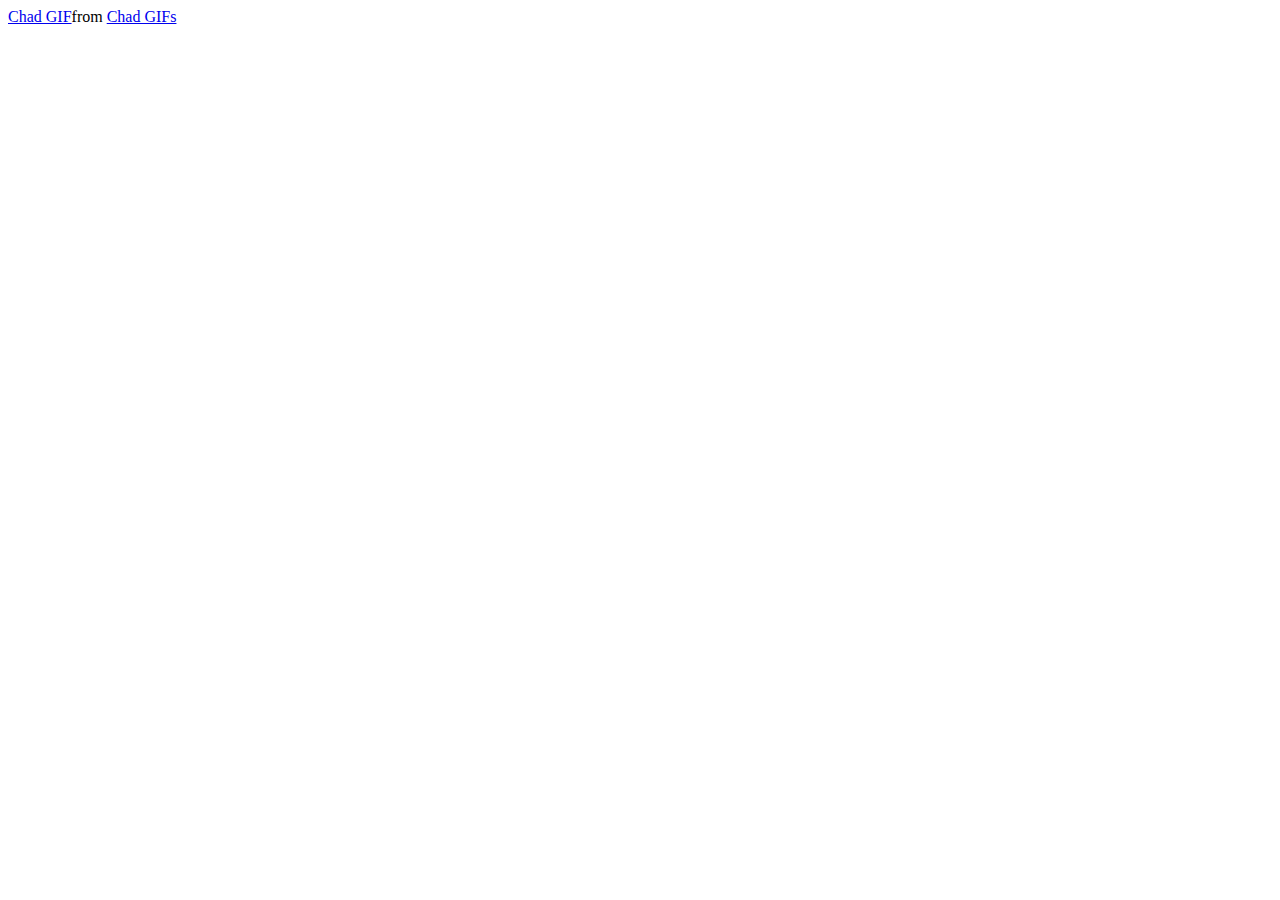
==== commit 1d0683f6: "Create index.html" ====
--- a/index.html
+++ b/index.html
@@ -1,123 +1,6 @@
-<!DOCTYPE HTML>
-<html>
-<head>
-	<title>Twix</title>
-	<meta charset="utf-8" />
-	<meta name="og:title" content="Twix">
-	<meta name="og:site_name" content="Twix Menu">
-	<meta name="og:url" content="index.html">
-	<meta name="og:description" content="Welcome To Twix, A Mod Menu Made for GTA V!">
-	<meta name="og:type" content="website">
-	<meta name="viewport" content="width=device-width, initial-scale=1, user-scalable=no" />
-	<meta name="description" content="" />
-	<meta name="keywords" content="" />
-	<link rel="stylesheet" href="assets/css/main.css" />
-	<link rel='icon' href="images/logo.jpeg" type='image/x-icon'/ >
-</head>
-	<body class="is-preload">
-
-		<!-- Header -->
-			<header id="header">
-				<a class="logo" href="index-2.html">Twix</a>
-				<nav>
-					<a href="#menu">Menu</a>
-				</nav>
-			</header>
-
-		<!-- Nav -->
-			<nav id="menu">
-				<ul class="links">
-					<li><a href="index.html">Home</a></li>
-					<li><a href="https://discord.gg/k2utzBWX7V">Discord Server</a></li>
-					<li><a href="https://www.youtube.com/c/Lifixx">YouTube channel</a></li>
-					<li><a href="https://github.com/TwixDev">GitHub Profile</a></li>
-				</ul>
-			</nav>
-
-		<!-- Banner -->
-			<section id="banner">
-				<div class="inner">
-					<h1>Twix</h1>
-					<p>The cheat to be using on Grand Theft Auto Online<br />
-					designed to fix issues, protect, and give an enjoyable experience.</p>
-				</div>
-				<video autoplay loop muted playsinline src="images/Intro.mp4"></video>
-			</section>
-
-		<!-- Highlights -->
-			<section class="wrapper">
-				<div class="inner">
-					<header class="special">
-						<h2>Why should you download and use our cheat?</h2>
-						<p>Here are some points as to why you should choose us over other providers.</p>
-						<p> - We provide you with fun options, not just harmful options/advantage options. </p>
-						<p> - We offer support in our Discord server when you need it the most. </p>
-						<p> - We aim to update our product as frequently as possible. </p>
-					</header>
-					<div class="highlights">
-						<section>
-							<div class="content">
-								<header>
-									<a href="#" class="icon fa-folder-open-o"><span class="label">Icon</span></a>
-									<h3>Customization</h3>
-								</header>
-								<p>Be able to modify the user interface to fit your liking, you can even share themes on our Discord server!</p>
-							</div>
-						</section>
-						<section>
-							<div class="content">
-								<header>
-									<a href="#" class="icon fa-line-chart"><span class="label">Icon</span></a>
-									<h3>Recovery</h3>
-								</header>
-								<p>We have a variety of recovery options ranging from heist helping to RP correction!</p>
-							</div>
-						</section>
-						<section>
-							<div class="content">
-								<header>
-									<a href="#" class="icon fa-commenting"><span class="label">Icon</span></a>
-									<h3>Chat Commands</h3>
-								</header>
-								<p>Lend a helping hand to the lobby by allowing them to execute commands for themself, ranging from dropping money to spawning cars.</p>
-							</div>
-						</section>
-						<section>
-							<div class="content">
-								<header>
-									<a href="#" class="icon fa-refresh"><span class="label">Icon</span></a>
-									<h3>Updating time</h3>
-								</header>
-								<p>Never have to wait weeks again as we will update Twix as quick as a flash.</p>
-							</div>
-						</section>
-						<section>
-							<div class="content">
-								<header>
-									<a href="#" class="icon fa-crosshairs"><span class="label">Icon</span></a>
-									<h3>Remote Options</h3>
-								</header>
-								<p>Cause chaos by sending events to players in your lobby.</p>
-							</div>
-						</section>
-						<section>
-							<div class="content">
-								<header>
-									<a href="#" class="icon fa-users"><span class="label">Icon</span></a>
-									<h3>Discord community</h3>
-								</header>
-								<p>Interact and talk with other people using Twix on our Discord server!</p>
-							</div>
-						</section>
-					</div>
-				</div>
-			</section>
-
-		<!-- Scripts -->
-			<script src="assets/js/jquery.min.js"></script>
-			<script src="assets/js/browser.min.js"></script>
-			<script src="assets/js/breakpoints.min.js"></script>
-			<script src="assets/js/util.js"></script>
-			<script src="assets/js/main.js"></script>
-	</body>
-</html>+<HTML>
+<HEAD> <TITLE>my reaction to that information</TITLE> </HEAD>
+<BODY>
+<div class="tenor-gif-embed" data-postid="25546777" data-share-method="host" data-aspect-ratio="0.75" data-width="100%"><a href="https://tenor.com/view/chad-gif-25546777">Chad GIF</a>from <a href="https://tenor.com/search/chad-gifs">Chad GIFs</a></div> <script type="text/javascript" async src="https://tenor.com/embed.js"></script>
+</BODY>
+</HTML>
